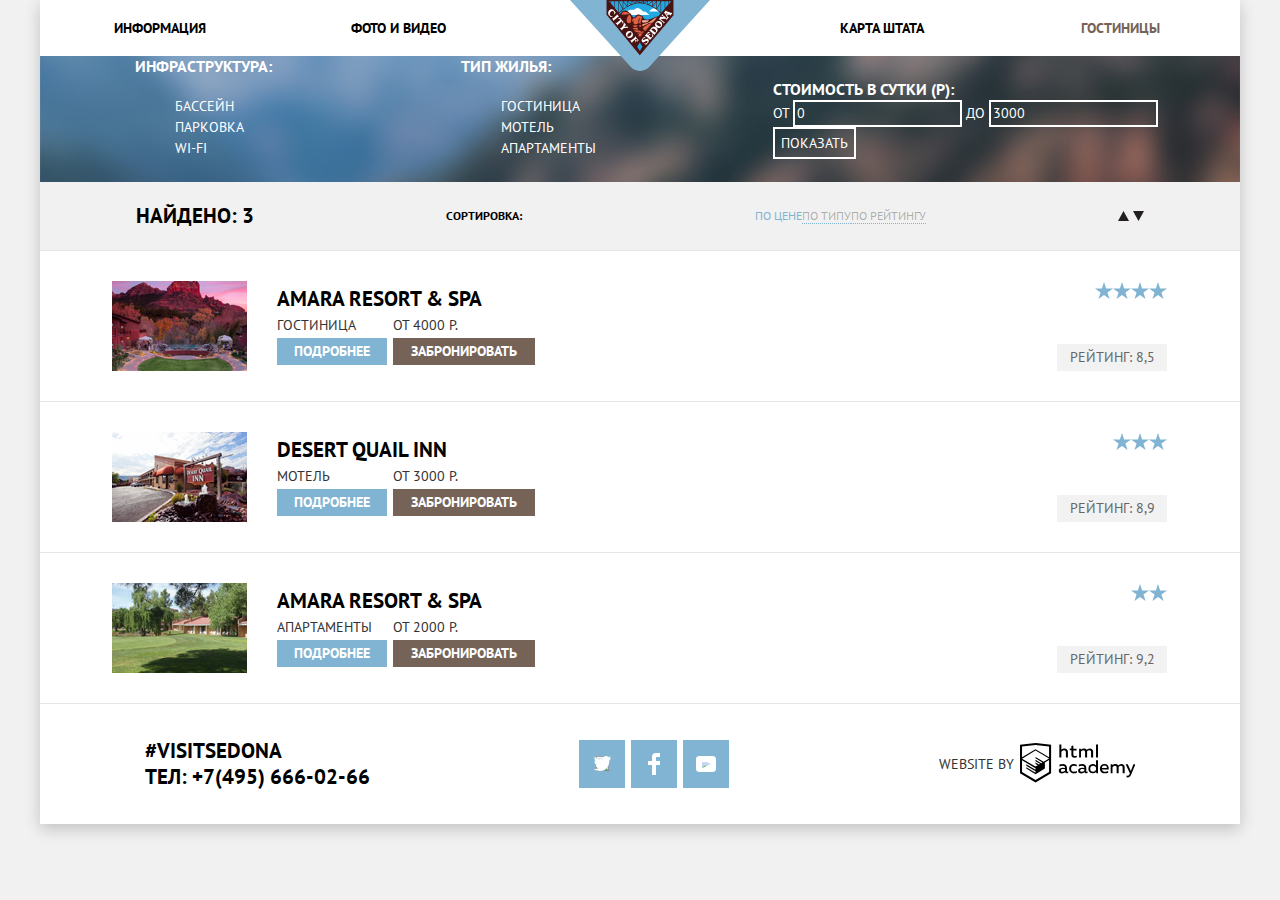
==== sedona-hotels.html @ 86cdd98b "немножко декоративных элементов" ====
<!DOCTYPE html>
<html lang="ru">

<head>
  <meta charset="utf-8">
  <title>Отели Седоны</title>
  <link href="https://fonts.googleapis.com/css?family=PT+Sans:400,700&display=swap&subset=cyrillic" rel="stylesheet">
  <link rel="stylesheet" href="/css/normalize.css">
  <link rel="stylesheet" href="css/style.css">
</head>

<body class="hotels-page">
  <div class="content-box">
    <!-- Шапка сайта -->
    <header class="main-header">
      <a class="main-header-logo" href="index.html"><img src="img/logo.svg" width="140" height="71"
          alt="лого Седона"></a>
      <nav class="main-navigation">
        <ul class="site-navigation">
          <li><a href="#">Информация</a></li>
          <li><a href="#">Фото и видео</a></li>
          <li><a href="#">Карта штата</a></li>
          <li><a class="curent" href="#">Гостиницы</a></li>
        </ul>
      </nav>
    </header>

    <main>

      <h1 class="visually-hidden">Каталог отелей</h1>

      <!-- Фильтр -->
      <section class="filter">
        <h2 class="visually-hidden">Фильтр отелей</h2>
        <form class="filters" action="https://echo.htmlacademy.ru" method="post">

          <!-- Чекбоксы  -->
          <fieldset class="infrastructure">
            <legend>Инфраструктура:</legend>
            <ul>
              <li>
                <label>
                  <input type="checkbox" name="pool" class="visually-hidden" checked>
                  <span class="checkbox-indicator"></span>
                  бассейн
                </label>
              </li>
              <li>
                <label>
                  <input type="checkbox" name="parking" class="visually-hidden">
                  <span class="checkbox-indicator"></span>
                  парковка
                </label>
              </li>
              <li>
                <label>
                  <input type="checkbox" name="wi-fi" class="visually-hidden">
                  <span class="checkbox-indicator"></span>
                  wi-fi
                </label>
              </li>
            </ul>
          </fieldset>

          <fieldset class="housing">
            <legend>Тип жилья:</legend>
            <ul>
              <li>
                <label>
                  <input type="checkbox" name="hotel" class="visually-hidden" checked>
                  <span class="checkbox-indicator"></span>
                  Гостиница
                </label>
              </li>
              <li>
                <label>
                  <input type="checkbox" name="motel" class="visually-hidden" checked>
                  <span class="checkbox-indicator"></span>
                  Мотель
                </label>
              </li>
              <li>
                <label>
                  <input type="checkbox" name="apartaments" class="visually-hidden" checked>
                  <span class="checkbox-indicator"></span>
                  Апартаменты
                </label>
              </li>
            </ul>
          </fieldset>

          <!-- Диапазон цен -->
          <div class="filter-range">
            <div class="filter-range-title">Стоимость в сутки (Р):</div>
            <div class="price-controls">
              <label class="min-price">от <input type="text" name="min-price" value="0"></label>
              <label class="max-price">до <input type="text" name="max-price" value="3000"></label>
            </div>
            <div class="range-controls">
              <div class="scale">
                <div class="bar"></div>
              </div>
              <div class="range-togle range-togle-min"></div>
              <div class="range-togle range-togle-min"></div>
            </div>
            <button type="submit">Показать</button>
          </div>
        </form>
      </section>

      <!-- Сортировка -->
      <section class="sorting">
        <p>Найдено: 3</p>
        <h3>Сортировка:</h3>
        <ul>
          <li><a class="price curent" href="#">По цене</a></li>
          <li><a class="type" href="#">По типу</a></li>
          <li><a class="range" href="#">По рейтингу</a></li>
        </ul>
        <div>
          <a class="icon-up-dir" href="#"><img src="img/icon-up-dir.svg" width="11" height="10" alt=""></a>
          <a class="icon-down-dir curent" href="#"><img src="img/icon-down-dir.svg" width="11" height="10" alt=""></a>
        </div>
      </section>

      <!-- Каталог отелей -->
      <section class="hotel_list">

        <h2 class="visually-hidden">Список отелей</h2>

        <ul>
          <li class="hotel-item">
            <div class="hotel_description">

              <div class="hotel_info">
                <a href="#">
                  <h3>Amara Resort & Spa</h3>
                </a>
                <p><span>ГОСТИНИЦА</span> <span>От 4000 Р.</span></p>
                <p>
                  <a class="more_hotel" href="#">Подробнее</a>
                  <a class="hotel_reservation" href="#">Забронировать</a>
                </p>
              </div>

              <img class="hotel-picture" src="img/hotel-picture_1.png" width="135" height="90"
                alt="Гостиница Amara Resort & Spa">
            </div>

            <div class="hotel_raiting">
              <ul>
                <li class="star"><img src="img/star.svg" width="18" height="17" alt="star"></li>
                <li class="star"><img src="img/star.svg" width="18" height="17" alt="star"></li>
                <li class="star"><img src="img/star.svg" width="18" height="17" alt="star"></li>
                <li class="star"><img src="img/star.svg" width="18" height="17" alt="star"></li>
              </ul>
              <p class="rating_result">Рейтинг: 8,5</p>
            </div>
          </li>

          <li class="hotel-item">
            <div class="hotel_description">
              <div class="hotel_info">
                <a href="#">
                  <h3>Desert Quail Inn</h3>
                </a>
                <p><span>Мотель</span> <span>От 3000 Р.</span></p>
                <p>
                  <a class="more_hotel" href="#">Подробнее</a>
                  <a class="hotel_reservation" href="#">Забронировать</a>
                </p>
              </div>
              <img class="hotel-picture" src="img/hotel-picture_2.jpg" width="135" height="90"
                alt="Мотель Desert Quail Inn">
            </div>
            <div class="hotel_raiting">
              <ul>
                <li class="star"><img src="img/star.svg" width="18" height="17" alt="star"></li>
                <li class="star"><img src="img/star.svg" width="18" height="17" alt="star"></li>
                <li class="star"><img src="img/star.svg" width="18" height="17" alt="star"></li>
              </ul>
              <p class="rating_result">Рейтинг: 8,9</p>
            </div>
          </li>

          <li class="hotel-item">
            <div class="hotel_description">
              <div class="hotel_info">
                <a href="#">
                  <h3>Amara Resort & Spa</h3>
                </a>
                <p><span>Апартаменты</span> <span>От 2000 Р.</span></p>
                <div>
                  <p>
                    <a class="more_hotel" href="#l">Подробнее</a>
                    <a class="hotel_reservation" href="#">Забронировать</a>
                  </p>
                </div>
              </div>
              <img class="hotel-picture" src="img/hotel-picture_3.jpg" width="135" height="90"
                alt="Апартаменты Villas at Poco Diablo">
            </div>
            <div class="hotel_raiting">
              <ul>
                <li class="star"><img src="img/star.svg" width="18" height="17" alt="star"></li>
                <li class="star"><img src="img/star.svg" width="18" height="17" alt="star"></li>
              </ul>
              <p class="rating_result">Рейтинг: 9,2</p>
            </div>
          </li>
        </ul>
      </section>
    </main>

    <!-- Подвал сайта -->
    <footer class="main-footer">

      <!-- <div class="container"> -->

      <div class="footer-contacts">
        <p>#visitSEDONA</p>
        <p>Тел: <a href="tel:+74956660266">+7(495) 666-02-66</a></p>
      </div>

      <div class="footer-social">
        <ul>
          <li><a class="social-icon" href="#"><span class="visually-hidden">Твиттер</span>
              <svg xmlns="http://www.w3.org/2000/svg" xmlns:xlink="http://www.w3.org/1999/xlink" width="17" height="15"
                viewBox="0 0 17 15">
                <image width="17" height="15" overflow="visible" xlink:href="t.png" />
                <path fill="#FFF"
                  d="M10.95.144c1.685-.496 2.984.27 3.577 1.179.673-.231 1.331-.481 2.011-.708a2.345 2.345 0 0 1-.857 1.768c.685.17 1.304-.491 1.304-.491-.169 1-1.006 1.788-1.563 2.024-.231 6.75-3.175 11.217-10.077 11.082h-.446c-.41 0-4.164-.46-4.898-1.887 2.271.196 3.893-.422 4.693-1.177-.96-.3-2.679-.477-2.979-2.95.349.106.564.228 1.19.119C1.705 8.247.374 7.53.448 5.33c.285.328 1.067.536 1.34.472C1.085 5.561-.182 2.442.894.85c1.818 1.854 3.735 3.606 7.152 3.773C8.254 2.33 9.183.793 10.95.144z" />
              </svg>
            </a></li>
          <li><a class="social-icon" href="#"><span class="visually-hidden">Фейсбук</span>
              <svg xmlns="http://www.w3.org/2000/svg" width="12" height="22" viewBox="0 0 12 22">
                <path fill="#FFF" d="M12 4V0H8a4 4 0 0 0-4 4v4H0v4h4v10h4V12h4V8H8V4h4z" />
              </svg>
            </a></li>
          <li><a class="social-icon" href="#"><span class="visually-hidden">Ютуб</span>
              <svg xmlns="http://www.w3.org/2000/svg" xmlns:xlink="http://www.w3.org/1999/xlink" width="20" height="16"
                viewBox="0 0 20 16">
                <image width="20" height="16" overflow="visible" xlink:href="youtube.png" />
                <path fill="#FFF"
                  d="M17 0H3C1.35 0 0 1.35 0 3v10c0 1.65 1.35 3 3 3h14c1.65 0 3-1.35 3-3V3c0-1.65-1.35-3-3-3zM6.027 11.998V4.002L15.014 8l-8.987 3.998z" />
              </svg>
            </a>
          </li>
        </ul>
      </div>

      <p class="footer-copyright">
        <span>Website by</span>
        <a href="https://htmlacademy.ru/intensive/htmlcss">
          <svg xmlns="http://www.w3.org/2000/svg" data-name="Layer 1" viewBox="0 0 113 39">
            <path fill="#000000"
              d="M46.84 28.22a2.07 2.07 0 0 0 .58-.11v1.4a3.41 3.41 0 0 1-1.24.22 1.75 1.75 0 0 1-1.75-1 5.08 5.08 0 0 1-3.3 1.13c-1.59 0-3.06-.87-3.06-2.68 0-2.24 2.08-2.93 3.9-2.93a11.63 11.63 0 0 1 2.28.26v-.31c0-1.09-.8-1.86-2.3-1.86a7.79 7.79 0 0 0-3.15.67v-1.79a10.72 10.72 0 0 1 3.35-.58c2.48 0 4 1.18 4 3.83v3.14a.57.57 0 0 0 .69.61zm-6.76-1.19a1.42 1.42 0 0 0 1.64 1.29 3.56 3.56 0 0 0 2.53-1v-1.51a10.21 10.21 0 0 0-1.9-.22c-1.1.01-2.27.35-2.27 1.45zM53.06 20.62a5.29 5.29 0 0 1 2.7.67v1.79a4.28 4.28 0 0 0-2.42-.73 2.89 2.89 0 1 0 0 5.76 5.26 5.26 0 0 0 2.55-.67v1.8a6.58 6.58 0 0 1-2.9.6 4.42 4.42 0 0 1-4.72-4.54 4.54 4.54 0 0 1 4.79-4.68zM65.84 28.22a2.07 2.07 0 0 0 .58-.11v1.4a3.41 3.41 0 0 1-1.24.22 1.75 1.75 0 0 1-1.75-1 5.08 5.08 0 0 1-3.3 1.13c-1.59 0-3.06-.87-3.06-2.68 0-2.24 2.08-2.93 3.9-2.93a11.63 11.63 0 0 1 2.28.26v-.31c0-1.09-.8-1.86-2.3-1.86a7.79 7.79 0 0 0-3.15.67v-1.79a10.72 10.72 0 0 1 3.35-.58c2.48 0 4 1.18 4 3.83v3.14a.57.57 0 0 0 .69.61zm-6.76-1.19a1.42 1.42 0 0 0 1.64 1.29 3.56 3.56 0 0 0 2.53-1v-1.51a10.21 10.21 0 0 0-1.9-.22c-1.11.01-2.27.35-2.27 1.45zM76.67 16.85v12.76h-1.76v-1.39a4.07 4.07 0 0 1-3.35 1.62 4.62 4.62 0 0 1 0-9.22 4 4 0 0 1 3.15 1.37v-5.14h2zm-4.76 5.48a2.9 2.9 0 0 0 0 5.8 3 3 0 0 0 2.79-1.84v-2.13a3.06 3.06 0 0 0-2.79-1.83zM82.99 20.62c3.48 0 4.68 2.81 4.12 5.34h-6.58c.22 1.57 1.75 2.22 3.35 2.22a6.41 6.41 0 0 0 2.77-.62v1.68a7.5 7.5 0 0 1-3.14.6c-2.68 0-5-1.53-5-4.61a4.39 4.39 0 0 1 4.48-4.61zm.09 1.62a2.39 2.39 0 0 0-2.57 2.26h4.85a2.06 2.06 0 0 0-2.28-2.26zM89.1 29.61v-8.75h1.73v1.09a4 4 0 0 1 2.92-1.33 3 3 0 0 1 2.73 1.4 4.33 4.33 0 0 1 3.06-1.4 3.21 3.21 0 0 1 3.32 3.52v5.47h-2V24.2a1.67 1.67 0 0 0-1.73-1.84 2.94 2.94 0 0 0-2.17 1.18V29.61h-2V24.2a1.67 1.67 0 0 0-1.73-1.84 3.11 3.11 0 0 0-2.32 1.35v5.91h-2zM111.47 20.86h2l-4.1 9.93c-.95 2.28-2.19 3-3.52 3a5 5 0 0 1-1.15-.15v-1.66a3 3 0 0 0 .89.13c.95 0 1.66-.67 2.17-2l.18-.44-4.16-8.82h2.13l3 6.6zM40.66 1.53v5a4 4 0 0 1 2.83-1.2A3.41 3.41 0 0 1 47.1 8.9v5.41h-2V9.15a1.9 1.9 0 0 0-2-2.1 3.08 3.08 0 0 0-2.44 1.46v5.8h-2V1.53h2zM52.43 2.42v3.12h3.17v1.71h-3.17v4c0 1.15.53 1.53 1.66 1.53a4.71 4.71 0 0 0 1.77-.35v1.68a7.14 7.14 0 0 1-2.35.38 2.68 2.68 0 0 1-3-2.88V7.23h-1.6V5.52h1.57V2.88zM58.1 14.29V5.54h1.73v1.09a4 4 0 0 1 2.92-1.33 3 3 0 0 1 2.73 1.4 4.33 4.33 0 0 1 3.06-1.4 3.21 3.21 0 0 1 3.32 3.52v5.47h-2V8.88a1.67 1.67 0 0 0-1.73-1.84 2.94 2.94 0 0 0-2.17 1.18V14.29h-2V8.88a1.67 1.67 0 0 0-1.73-1.84 3.11 3.11 0 0 0-2.32 1.35v5.91h-2zM74.72 1.52h1.95v12.76h-1.95zM15.44.02h-.16L0 1.62v28l15.28 9.09 15.28-9.09v-28zm13.12 28.45l-13.28 7.9L2 28.47V16.99l13.22 7.87v1.43l-9.07-5.4v1.38l9.11 5.47v1.46l-9.1-5.42v1.38l9.11 5.47 9.19-5.5V19.22l4.1-2.45v11.67zm0-13.16l-3.65 2.14-1.68 1-8-4.76v1.38l6.84 4.07h-.06l-.15.09-1 .57-5.64-3.36v1.38l4.45 2.65-1.05.7-3.36-2v1.38l2.21 1.3-2.25 1.35-13.16-7.82 13.17-7.92zm0-1.39L15.21 6.05l-13.2 7.86V3.41l13.28-1.39 13.28 1.39v10.51z" />
          </svg>
        </a>
      </p>

      <!-- </div> -->
    </footer>
  </div>
</body>

</html>
---- css/style.css ----
body {
  font-family: "PT Sans", Arial, sans-serif;
  font-size: 14px;
  line-height: 26px;
  font-weight: 400;
  color: #333333;
  text-transform: uppercase;

  padding: 0;

  background-color: #f1f1f1;
  background-image: url(/img/background-photo.jpg);
  background-position: top center;
  background-repeat: no-repeat;
}

.content-box {
  box-shadow: 0px 5px 15px 0 rgba(0, 1, 1, 0.2);
  width: 1200px;
  margin: 0 auto;
}

a {
  text-decoration: none;
}

.visually-hidden {
  display: none;
}

/* шапка */

.main-header {
  position: relative;
}

.main-header-logo {
  position: absolute;
  left: 50%;
  transform: translateX(-50%);
  top: 0;
}

.main-navigation {
  font-size: 14px;
  line-height: 26px;
  font-weight: 700;
  color: #000000;

  background-color: #ffffff;
}

.site-navigation {
  list-style: none;

  margin: 0;
  padding: 0;
}

.site-navigation a {
  color: #000000;
}

.site-navigation .curent {
  color: #766357;
}

.site-navigation a:hover {
  color: #81b3d2;
}

.site-navigation a:active {
  color: rgba(0, 0, 0, 0.3);
}



/* основное содержание */

.intro {
  text-align: center;

  background-color: #ffffff;
}

.welcome {
  background-image: url(/img/welcome.svg);
  margin: 76px auto 79px;
  width: 459px;
  height: 353px;
  background-repeat: no-repeat;
}

.welcome-block-bottom {
  background-image: url(/img/polygon.png);
  margin: auto;
  width: 1200px;
  height: 57px;
}

/* .welcome::after {
   content: "AAAAAAAAAAAAAAAA";
 
  background-image: url(/img/polygon.png);
  background-repeat:  no-repeat;;

  position: absolute;
  top: 450px;
} */

.intro h1 {
  color: #000000;
  font-size: 21px;
  line-height: 26px;
  font-weight: bold;
}

/* Преимущества */

.feature-description {
  text-align: center;
  line-height: 21px;

  color: #ffffff;
  background-color: #81b3d2;
}

.feature-description h3 {
  font-size: 21px;
  line-height: 21px;
  font-weight: 700;
}

.features-list {
  text-align: center;
  line-height: 21px;

  height: 330px;

  background-color: #ffffff;
}

.other-feature {
  text-align: center;
  line-height: 21px;

  background-color: #eeeeee;
}

.features-list h3,
.other-feature h3 {
  font-size: 21px;
  line-height: 21px;

  color: #000000;
}

.search {
  text-align: center;
  font-size: 14px;
  line-height: 24px;

  background-color: #ffffff;
}

.search h2 {
  font-size: 30px;
  line-height: 36px;
  font-weight: 700;
  color: #000000;
}

.search-button {
  width: 568px;
  height: 86px;

  font: inherit;
  font-size: 21px;
  line-height: 26px;
  font-weight: 700;
  text-transform: uppercase;
  color: #ffffff;
  text-align: center;
  vertical-align: middle;

  background-color: #766357;
  border: none;
}

.search-button:hover {
  background-color: #604e43;

  cursor: pointer;
}

.search-button:active {
  color: rgba(255, 255, 255, 0.3);
  background-color: #503e33;
}

/* РАЗМЕТКА футер */

.main-footer {
  margin-top: 0;
  /* padding: 36px 0; */

  min-height: 120px;

  background-color: #ffffff;
}

.footer-contacts {
  font-size: 21px;
  line-height: 26px;
  font-weight: 700;
  color: #000000;
}

.footer-contacts p {
  display: block;
  margin: 0;
  padding: 0;
}

.footer-contacts a {
  color: #000000;

  cursor: pointer;
}

.footer-contacts a:hover,
.footer-contacts a:focus {
  color: #669ec0;
}

/* .footer-contacts a:active {
  color: #bdbbbc;
} */

.footer-social ul {
  list-style: none;

  margin: 0 auto;
  padding: 0;
}

.social-icon:hover,
.social-icon:focus {
  background-color: #669ec0;
}

.social-icon:active {
  background-color: #5496bd;
}

.social-icon:active path {
  opacity: 0.3;
}

.footer-copyright span {
  display: block;
  margin-right: 6px;
}

.footer-copyright a {
  width: 115px;
  height: 41px;
}

.footer-copyright a:hover path,
.footer-copyright a:focus path {
  fill: #81b3d2;
}

.footer-copyright a:active path {
  fill: #bdbbbc;
}

/* модальное окно */

.modal-hotel-search {
  width: 568px;
  height: 395px;
  margin: 0 auto;

  font-weight: 700;

  background-color: #ffffff;
}

.search_hotel-form input {
  font: inherit;
  color: #000000;
  text-transform: uppercase;

  background-color: #f2f2f2;
  border: none;
}

.search_hotel-form input[type="text"] {
  width: 346px;
  height: 38px;
}

.search_hotel-form input[type="number"] {
  width: 38px;
  height: 38px;
}

.search_hotel-form input[type="text"]:hover,
.search_hotel-form input[type="number"]:hover {
  background-color: #ebebeb;
}

.search_hotel-form input[type="text"]:focus,
.search_hotel-form input[type="number"]:focus {
  background-color: #ffffff;
  border: solid 2px #e5e5e5;
}

.search_hotel-form button {
  width: 38px;
  height: 38px;
  background-color: #f2f2f2;

  border: none;
}

.search_hotel-form .button_search {
  width: 458px;
  height: 58px;

  font-size: 21px;
  font-weight: bold;
  line-height: 1.24;
  text-align: center;
  color: #ffffff;

  background-color: #81b3d2;
}

.search_hotel-form .button_search:hover {
  background-color: #669ec0;
}

.search_hotel-form .button_search:active {
  color: rgba(255, 255, 255, 0.3);

  background-color: #5496bd;
}

/* Стили внутренней страницы */

.hotels-page {
  background-image: none;
}

.hotel_list ul {
  list-style: none;
  margin: 30px 0;
  padding: 0;

  background-color: #ffffff;
}

.hotel_list .hotel-item {
  box-sizing: border-box;
  /* min-height: 150px; */
  padding: 30px 0;
  border-top: 1px solid #e5e5e5;
}

.hotel_list .hotel-item:last-child {
  border-bottom: 1px solid #e5e5e5;
}

.hotel_list h3 {
  font-size: 21px;
  line-height: 26px;
  color: #000000;

  margin: 0;
}

.hotel_info h3,
.hotel_info p {
  display: block;
}

.hotel_list h3:hover {
  color: #81b3d2;
}

.hotel_list h3:active {
  color: rgba(0, 0, 0, 0.3);
}

.hotel_list p {
  margin: 0;
}

.hotel_list .hotel-picture {
  width: 135px;
  height: 90px;

  margin-right: 30px;
}

.more_hotel,
.hotel_reservation {
  display: block;
}

.more_hotel {
  width: 110px;
  height: 27px;
  text-align: center;

  font: inherit;
  color: #ffffff;
  font-weight: 700;

  background-color: #81b3d2;
}

.more_hotel:hover {
  background-color: #669ec0;
}

.more_hotel:active {
  color: rgba(255, 255, 255, 0.3);

  background-color: #5496bd;
}

.hotel_reservation {
  width: 142px;
  height: 27px;
  text-align: center;

  font: inherit;
  color: #ffffff;
  font-weight: 700;

  background-color: #766357;
}

.hotel_reservation:hover {
  background-color: #604e43;
}

.hotel_reservation:active {
  color: rgba(255, 255, 255, 0.3);

  background-color: #503e33;
}

.rating_result {
  width: 110px;
  height: 27px;

  color: #666666;
  text-align: center;

  background-color: #f2f2f2;
}

/* Фильтры */

.filters {
  background-image: url(/img/filter-background.jpg);
  background-position: center;
  background-repeat: no-repeat;
}

.infrastructure,
.housing {
  border: none;
}

.infrastructure ul,
.housing ul {
  list-style: none;
  line-height: 21px;
  color: #ffffff;
}

.infrastructure legend,
.housing legend,
.filter-range-title {
  color: #ffffff;
  font-size: 16px;
  line-height: 21px;
  font-weight: bold;
}

.price-controls {
  line-height: 21px;
  color: #ffffff;
}

.price-controls input,
.filter-range button {
  font: inherit;
  text-transform: uppercase;
  color: #ffffff;

  border: 2px solid white;
  background-color: transparent;
}

.filter-range button:hover {
  color: #000000;
  border: solid 2px #ffffff;
  background-color: #ffffff;
}

/* Сортировка */

.sorting h3 {
  font-size: 12px;
  line-height: 18px;
  color: #000000;
}

.sorting p {
  font-size: 21px;
  line-height: 26px;
  font-weight: bold;
  color: #000000;
}

.sorting ul {
  list-style: none;
  font-size: 12px;
  line-height: 18px;
}

.sorting .curent {
  color: #81b3d2;
  /* icon-down-dir хз как окрашивать */
}

.sorting .type,
.sorting .range {
  /* text-decoration: underline dotted #81b3d2; */
  border-bottom: 1px dotted #81b3d2;
  color: rgba(0, 0, 0, 0.3);
}

.sorting .type:hover,
.sorting .range:hover {
  border-bottom: 1px dotted #81b3d2;
  color: #81b3d2;
}

.sorting .type:active,
.sorting .range:active {
  border-bottom: none;
  color: #000000;
}

.sorting a:focus {
  border-bottom: none;
  color: #81b3d2;
}

/* СЕТКА главной */

.site-navigation {
  display: flex;
  flex-direction: row;
  justify-content: space-between;
  align-items: center;

  height: 56px;
}

.site-navigation li {
  width: 239px;
  text-align: center;
  /* outline: dotted; */
}

.site-navigation li:nth-child(2) {
  margin-right: auto;
}

.site-navigation li:nth-child(3) {
  margin-left: auto;
}

.intro {
  height: 216px;
  display: flex;
  flex-direction: column;
  justify-content: center;
  flex-wrap: wrap;
  align-items: center;
}

.intro h1 {
  width: 450px;
  margin-bottom: 38px;
}

.search {
  height: 291px;
  display: flex;
  flex-direction: column;
  justify-content: space-between;
  align-items: center;
}

.search-preview {
  display: flex;
  flex-direction: column;
  margin: auto;
  margin-top: 57px;
  margin-bottom: 52px;
}

.search-preview p {
  margin: 0;
}

.search-preview h2 {
  margin-top: 0;
}

/* СЕТКА футер */
.main-footer {
  display: flex;
  justify-content: space-around;
  align-items: center;
}

.footer-contacts {
  display: flex;
  flex-direction: column;
  /* align-items: stretch; */
  justify-content: center;
}

.footer-social ul {
  display: flex;
  flex-wrap: wrap;
  justify-content: space-between;

  width: 150px;
}

.social-icon {
  display: flex;
  align-items: center;
  justify-content: center;

  width: 46px;
  height: 48px;

  background-color: #81b3d2;
}

.footer-copyright {
  display: flex;
  align-items: center;
}

/* Сетка внутренней страницы */

.hotel_list ul {
  margin: 0;
  display: flex;
  flex-direction: column;
}

.hotel_list .hotel-item {
  display: flex;
  justify-content: space-between;
}

.hotel_description {
  display: flex;
  flex-direction: row;
  align-items: center;

  margin-left: 72px;

}

.hotel_description img {
  order: -1;
}

.hotel_description .hotel_info {
  display: flex;
  flex-direction: column;
  justify-content: space-between;
}

.hotel_info p {
  display: flex;
  flex-direction: row;
  justify-content: space-between;
  width: 258px;
}

.hotel_info span:first-of-type {
width: 110px;
text-align: left;
} 

.hotel_info span:last-of-type {
  flex-grow: 5;
  padding-left: 6px;
  } 

.hotel_raiting {
  display: flex;
  flex-direction: column;
  justify-content: space-between;

  margin-right: 73px;
}

.hotel_raiting ul {
  display: flex;
  flex-direction: row;
  justify-content: flex-end;
}


.features {
  display: flex;
  flex-direction: column;
}

.features-list {
  display: flex;
  flex-direction: row;
  justify-content: space-around;
  align-items: center;
}

.features-list .housing,
.features-list .eat,
.features-list .souvenirs {
  display: flex;
  flex-direction: column;
  justify-content: flex-end;
  align-items: center;
}

.features-list .housing img,
.features-list .eat img,
.features-list .souvenirs img {
  order: -1;
}

.other-feature,
.feature-item {
  display: flex;
  flex-direction: row;
  justify-content: space-between;
  align-items: center;
  height: 256px;
}

.feature-description {
  display: flex;
  flex-direction: column;
  justify-content: center;
  height: 256px;
}

.filters {
  display: flex;
  flex-direction: row;
  justify-content: space-around;
  align-items: center;
}

.sorting {
  display: flex;
  flex-direction: row;
  justify-content: space-around;
  align-items: center;
}

.sorting ul {
  display: flex;
  flex-direction: row;
  justify-content: space-around;
}
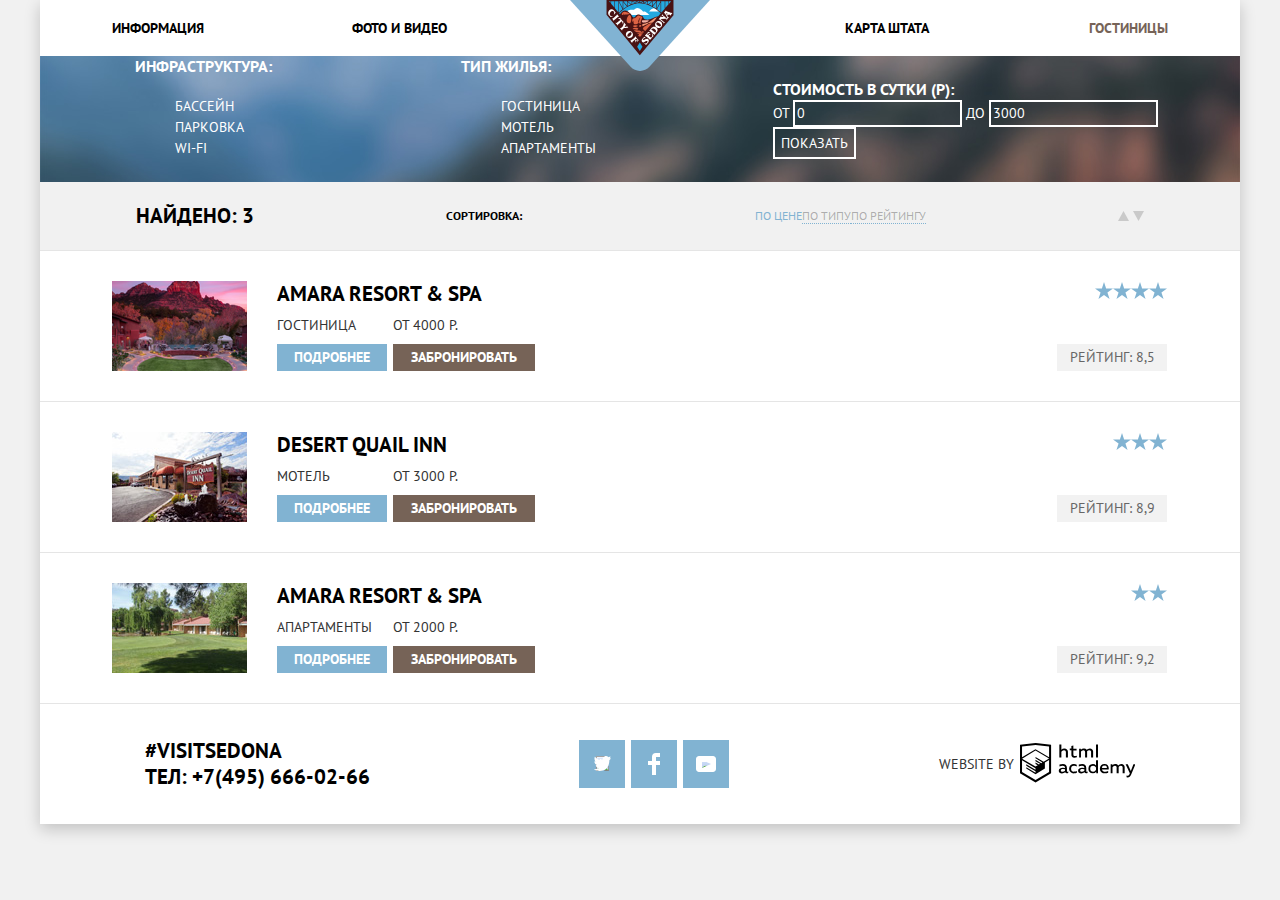
==== commit 134b9fd8: "правки нв работе" ====
--- a/sedona-hotels.html
+++ b/sedona-hotels.html
@@ -118,8 +118,16 @@
           <li><a class="range" href="#">По рейтингу</a></li>
         </ul>
         <div>
-          <a class="icon-up-dir" href="#"><img src="img/icon-up-dir.svg" width="11" height="10" alt=""></a>
-          <a class="icon-down-dir curent" href="#"><img src="img/icon-down-dir.svg" width="11" height="10" alt=""></a>
+          <a class="icon-dir" href="#">
+            <svg xmlns="http://www.w3.org/2000/svg" width="11" height="10" viewBox="0 0 11 10">
+              <path fill="#231F20" d="M5.5 0L0 10h11z" />
+            </svg>
+          </a>
+          <a class="icon-dir curent" href="#">
+            <svg xmlns="http://www.w3.org/2000/svg" width="11" height="10" viewBox="0 0 11 10">
+              <path fill="#231F20" d="M5.5 10L0 0h11" />
+            </svg>
+          </a>
         </div>
       </section>
 
--- a/css/style.css
+++ b/css/style.css
@@ -18,6 +18,7 @@
   box-shadow: 0px 5px 15px 0 rgba(0, 1, 1, 0.2);
   width: 1200px;
   margin: 0 auto;
+  position: relative;
 }
 
 a {
@@ -73,8 +74,6 @@
   color: rgba(0, 0, 0, 0.3);
 }
 
-
-
 /* основное содержание */
 
 .intro {
@@ -84,28 +83,26 @@
 }
 
 .welcome {
-  background-image: url(/img/welcome.svg);
+  /* background-image: url(/img/welcome.svg); */
   margin: 76px auto 79px;
   width: 459px;
   height: 353px;
   background-repeat: no-repeat;
 }
 
-.welcome-block-bottom {
-  background-image: url(/img/polygon.png);
+.welcome::after {
+  content: url(/img/polygon.png);
+  /* width: auto;
+height: 57px; */
+  position: absolute;
+  top: 507px;
+  left: -2px;
+}
+
+/* .welcome-block-bottom {
   margin: auto;
   width: 1200px;
   height: 57px;
-}
-
-/* .welcome::after {
-   content: "AAAAAAAAAAAAAAAA";
- 
-  background-image: url(/img/polygon.png);
-  background-repeat:  no-repeat;;
-
-  position: absolute;
-  top: 450px;
 } */
 
 .intro h1 {
@@ -120,6 +117,7 @@
 .feature-description {
   text-align: center;
   line-height: 21px;
+  width: 400px;
 
   color: #ffffff;
   background-color: #81b3d2;
@@ -129,13 +127,19 @@
   font-size: 21px;
   line-height: 21px;
   font-weight: 700;
+  margin: 0;
+}
+
+.feature-description p {
+  text-align: center;
+  width: 300px;
 }
 
 .features-list {
   text-align: center;
   line-height: 21px;
 
-  height: 330px;
+  min-height: 330px;
 
   background-color: #ffffff;
 }
@@ -151,9 +155,16 @@
 .other-feature h3 {
   font-size: 21px;
   line-height: 21px;
-
-  color: #000000;
-}
+  width: 150px;
+  text-align: center;
+  margin: 30px 0;
+
+  color: #000000;
+}
+
+/* .other-feature p {
+  width: 250px;
+} */
 
 .search {
   text-align: center;
@@ -279,6 +290,10 @@
 /* модальное окно */
 
 .modal-hotel-search {
+  display: none;
+
+  font-size: 14px;
+
   width: 568px;
   height: 395px;
   margin: 0 auto;
@@ -291,13 +306,20 @@
 .search_hotel-form input {
   font: inherit;
   color: #000000;
+  padding: 0;
   text-transform: uppercase;
 
   background-color: #f2f2f2;
   border: none;
 }
 
+.search_hotel-form input::placeholder {
+  color: #000000;
+  opacity: 1;
+}
+
 .search_hotel-form input[type="text"] {
+  padding-left: 12px;
   width: 346px;
   height: 38px;
 }
@@ -312,8 +334,16 @@
   background-color: #ebebeb;
 }
 
-.search_hotel-form input[type="text"]:focus,
+.search_hotel-form input[type="text"]:focus {
+  width: 344px;
+  height: 34px;
+  background-color: #ffffff;
+  border: solid 2px #e5e5e5;
+}
+
 .search_hotel-form input[type="number"]:focus {
+  width: 34px;
+  height: 34px;
   background-color: #ffffff;
   border: solid 2px #e5e5e5;
 }
@@ -565,6 +595,22 @@
   color: #81b3d2;
 }
 
+.icon-dir path {
+  fill: #cacaca;
+}
+
+.icon-dir:hover path {
+  fill: #231F20;
+}
+
+.icon-dir path .curent,
+.icon-dir:visited path
+ {
+  fill: #81b3d2;
+}
+
+
+
 /* СЕТКА главной */
 
 .site-navigation {
@@ -573,22 +619,44 @@
   justify-content: space-between;
   align-items: center;
 
-  height: 56px;
+  min-height: 56px;
 }
 
 .site-navigation li {
-  width: 239px;
-  text-align: center;
-  /* outline: dotted; */
+  flex-basis: 239px;
+}
+
+.site-navigation li:nth-child(1) {
+  text-align: left;
+  padding-left: 72px;
 }
 
 .site-navigation li:nth-child(2) {
+  text-align: left;
+  padding-left: 73px;
+}
+
+.site-navigation li:nth-child(3) {
+  text-align: right;
+  padding-right: 73px;
+}
+
+.site-navigation li:nth-child(4) {
+  text-align: right;
+  padding-right: 72px;
+}
+
+.site-navigation li:nth-child(2) {
+  margin-right: 244px;
+}
+
+/* .site-navigation li:nth-child(2) {
   margin-right: auto;
 }
 
 .site-navigation li:nth-child(3) {
   margin-left: auto;
-}
+} */
 
 .intro {
   height: 216px;
@@ -682,7 +750,7 @@
 .hotel_description {
   display: flex;
   flex-direction: row;
-  align-items: center;
+  align-content: center;
 
   margin-left: 72px;
 
@@ -706,14 +774,14 @@
 }
 
 .hotel_info span:first-of-type {
-width: 110px;
-text-align: left;
-} 
+  width: 110px;
+  text-align: left;
+}
 
 .hotel_info span:last-of-type {
   flex-grow: 5;
   padding-left: 6px;
-  } 
+}
 
 .hotel_raiting {
   display: flex;
@@ -739,56 +807,129 @@
   display: flex;
   flex-direction: row;
   justify-content: space-around;
-  align-items: center;
-}
-
-.features-list .housing,
-.features-list .eat,
-.features-list .souvenirs {
-  display: flex;
-  flex-direction: column;
-  justify-content: flex-end;
-  align-items: center;
-}
-
-.features-list .housing img,
-.features-list .eat img,
-.features-list .souvenirs img {
+  /* align-items: center; */
+}
+
+.features-list-item {
+  /* width: 300px; */
+  display: flex;
+  flex-direction: column;
+  align-items: center;
+  justify-content: center;
+  flex-basis: 25%;
+  /* flex-grow: 1; */
+}
+
+.features-list-item p {
+  margin: 0;
+}
+
+.features-list-item img {
   order: -1;
 }
 
-.other-feature,
-.feature-item {
+.feature-item,
+.other-feature {
+  display: flex;
+  justify-content: space-around;
+  align-items: center;
+  min-height: 256px;
+}
+
+.other-feature-item {
+  display: flex;
+  flex-direction: column;
+  align-items: center;
+  align-content: stretch;
+  /* flex-basis: 257px; */
+}
+
+.feature-description {
+  display: flex;
+  flex-direction: column;
+  justify-content: center;
+  align-items: center;
+  height: 256px;
+}
+
+.feature-description img {
+  display: block;
+}
+
+/* ПО-РАЗНОМУ ПЕРЕПРОБОВАЛ!!!! НИКАК НЕ РАБОТАЕТ... :first-of-type РАБОТАЕТ, last - НЕТ */
+.feature-item:last-of-type img {
+  order: -1;
+}
+
+.filters {
+  display: flex;
+  flex-direction: row;
+  justify-content: space-around;
+  align-items: center;
+}
+
+.sorting {
+  display: flex;
+  flex-direction: row;
+  justify-content: space-around;
+  align-items: center;
+}
+
+.sorting ul {
+  display: flex;
+  flex-direction: row;
+  justify-content: space-around;
+}
+
+
+/* Сетка модального окна */
+
+
+.search_hotel-form {
+  padding: 55px;
+  display: flex;
+  flex-direction: column;
+  /* align-items: flex-start; */
+}
+
+.search_hotel-form div {
+  flex-basis: 38px;
+  margin-bottom: 29px;
+}
+
+.search_hotel-form .dates {
+  display: flex;
+  justify-content: space-between;
+  align-items: center;
+}
+
+.search_hotel-form .persons {
+  margin-top: 1px;
   display: flex;
   flex-direction: row;
   justify-content: space-between;
-  align-items: center;
-  height: 256px;
-}
-
-.feature-description {
-  display: flex;
-  flex-direction: column;
-  justify-content: center;
-  height: 256px;
-}
-
-.filters {
-  display: flex;
-  flex-direction: row;
-  justify-content: space-around;
-  align-items: center;
-}
-
-.sorting {
-  display: flex;
-  flex-direction: row;
-  justify-content: space-around;
-  align-items: center;
-}
-
-.sorting ul {
-  display: flex;
-  flex-direction: row;
-  justify-content: space-around;
-}
+}
+
+.persons div {
+  display: flex;
+  align-items: center;
+}
+
+.persons .adults,
+.persons .kids {
+  flex-grow: 1;
+  display: flex;
+  flex-direction: column;
+
+  justify-content: space-between;
+  width: 50%;
+}
+
+.persons label {
+  margin-right: 29px;
+}
+
+input[type=number] {
+  -moz-appearance: textfield;
+  text-align: center;
+}
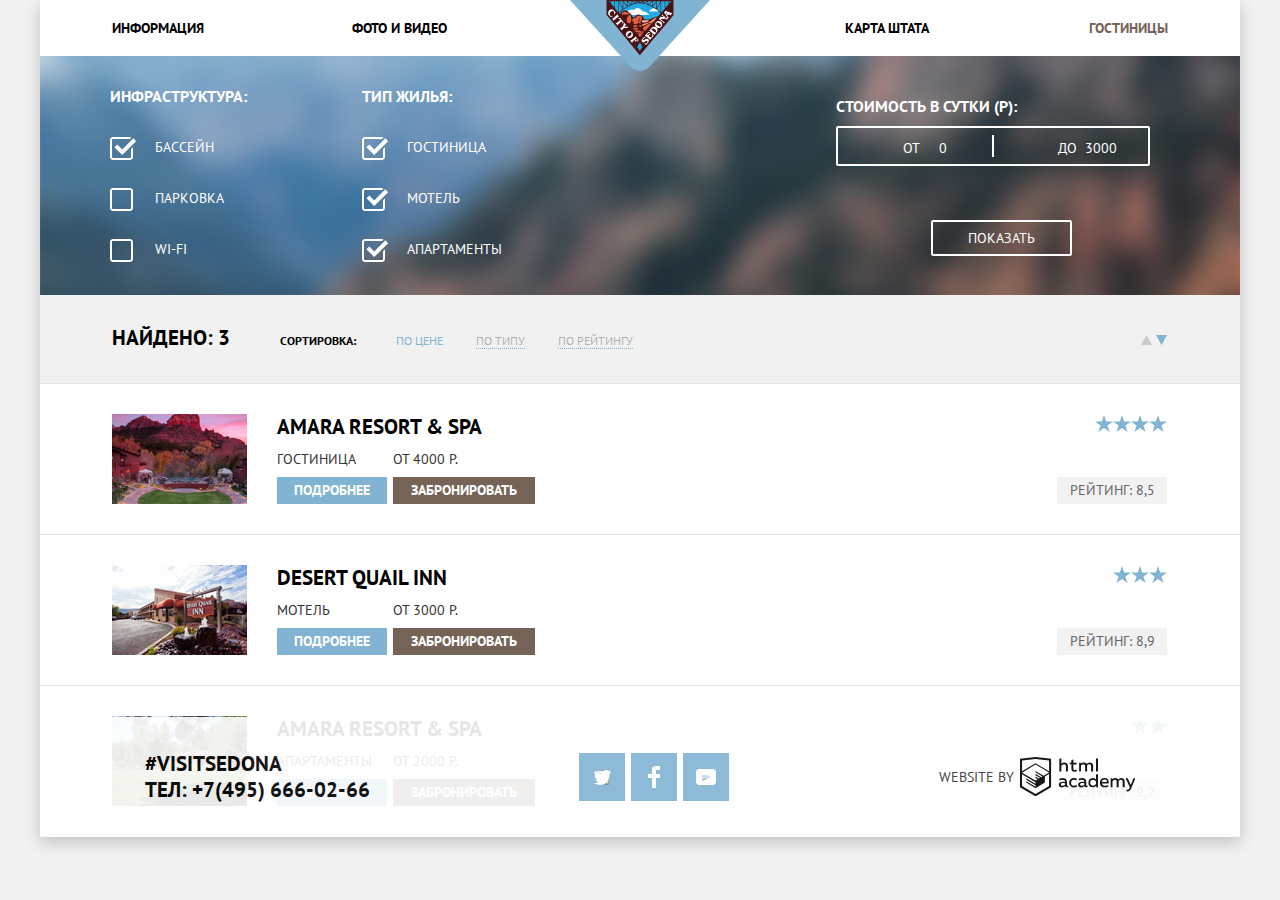
==== commit 7af0c137: "первый сырой вариант с вопросами" ====
--- a/sedona-hotels.html
+++ b/sedona-hotels.html
@@ -38,23 +38,23 @@
           <fieldset class="infrastructure">
             <legend>Инфраструктура:</legend>
             <ul>
-              <li>
-                <label>
-                  <input type="checkbox" name="pool" class="visually-hidden" checked>
+              <li class="filter-option">
+                <label>
+                  <input type="checkbox" name="pool" class="visually-hidden filter-input" checked>
                   <span class="checkbox-indicator"></span>
                   бассейн
                 </label>
               </li>
-              <li>
-                <label>
-                  <input type="checkbox" name="parking" class="visually-hidden">
+              <li class="filter-option">
+                <label>
+                  <input type="checkbox" name="parking" class="visually-hidden filter-input">
                   <span class="checkbox-indicator"></span>
                   парковка
                 </label>
               </li>
-              <li>
-                <label>
-                  <input type="checkbox" name="wi-fi" class="visually-hidden">
+              <li class="filter-option">
+                <label>
+                  <input type="checkbox" name="wi-fi" class="visually-hidden filter-input">
                   <span class="checkbox-indicator"></span>
                   wi-fi
                 </label>
@@ -65,23 +65,23 @@
           <fieldset class="housing">
             <legend>Тип жилья:</legend>
             <ul>
-              <li>
-                <label>
-                  <input type="checkbox" name="hotel" class="visually-hidden" checked>
+              <li class="filter-option">
+                <label>
+                  <input type="checkbox" name="hotel" class="visually-hidden filter-input" checked>
                   <span class="checkbox-indicator"></span>
                   Гостиница
                 </label>
               </li>
-              <li>
-                <label>
-                  <input type="checkbox" name="motel" class="visually-hidden" checked>
+              <li class="filter-option">
+                <label>
+                  <input type="checkbox" name="motel" class="visually-hidden filter-input" checked>
                   <span class="checkbox-indicator"></span>
                   Мотель
                 </label>
               </li>
-              <li>
-                <label>
-                  <input type="checkbox" name="apartaments" class="visually-hidden" checked>
+              <li class="filter-option">
+                <label>
+                  <input type="checkbox" name="apartaments" class="visually-hidden filter-input" checked>
                   <span class="checkbox-indicator"></span>
                   Апартаменты
                 </label>
@@ -93,8 +93,8 @@
           <div class="filter-range">
             <div class="filter-range-title">Стоимость в сутки (Р):</div>
             <div class="price-controls">
-              <label class="min-price">от <input type="text" name="min-price" value="0"></label>
-              <label class="max-price">до <input type="text" name="max-price" value="3000"></label>
+              <label class="min-price">от <input type="number" name="min-price" value="0"></label>
+              <label class="max-price">до <input type="number" name="max-price" value="3000"></label>
             </div>
             <div class="range-controls">
               <div class="scale">
@@ -103,21 +103,24 @@
               <div class="range-togle range-togle-min"></div>
               <div class="range-togle range-togle-min"></div>
             </div>
-            <button type="submit">Показать</button>
+            <button class="btn-transparent" type="submit">Показать</button>
           </div>
+
         </form>
       </section>
 
       <!-- Сортировка -->
       <section class="sorting">
         <p>Найдено: 3</p>
-        <h3>Сортировка:</h3>
-        <ul>
-          <li><a class="price curent" href="#">По цене</a></li>
-          <li><a class="type" href="#">По типу</a></li>
-          <li><a class="range" href="#">По рейтингу</a></li>
-        </ul>
-        <div>
+        <div class="sort-list">
+          <h3>Сортировка:</h3>
+          <ul>
+            <li><a class="sort-block curent" href="#">По цене</a></li>
+            <li><a class="sort-block" href="#">По типу</a></li>
+            <li><a class="sort-block" href="#">По рейтингу</a></li>
+          </ul>
+        </div>
+        <div class="direction">
           <a class="icon-dir" href="#">
             <svg xmlns="http://www.w3.org/2000/svg" width="11" height="10" viewBox="0 0 11 10">
               <path fill="#231F20" d="M5.5 0L0 10h11z" />
--- a/css/style.css
+++ b/css/style.css
@@ -194,6 +194,7 @@
   text-align: center;
   vertical-align: middle;
 
+
   background-color: #766357;
   border: none;
 }
@@ -216,8 +217,12 @@
   /* padding: 36px 0; */
 
   min-height: 120px;
+  width: 100%;
 
   background-color: #ffffff;
+  position: absolute;
+  bottom: 0;
+  opacity: 0.9;
 }
 
 .footer-contacts {
@@ -290,7 +295,7 @@
 /* модальное окно */
 
 .modal-hotel-search {
-  display: none;
+  /* display: none; */
 
   font-size: 14px;
 
@@ -301,6 +306,12 @@
   font-weight: 700;
 
   background-color: #ffffff;
+
+  position: absolute;
+  left: 50%;
+  transform: translateX(-50%);
+  box-shadow: 0px 7px 15px 0 rgba(0, 1, 1, 0.15);
+  bottom: 205px;
 }
 
 .search_hotel-form input {
@@ -313,12 +324,13 @@
   border: none;
 }
 
-.search_hotel-form input::placeholder {
+.calendar-icon::placeholder {
   color: #000000;
   opacity: 1;
 }
 
 .search_hotel-form input[type="text"] {
+  position: relative;
   padding-left: 12px;
   width: 346px;
   height: 38px;
@@ -348,13 +360,13 @@
   border: solid 2px #e5e5e5;
 }
 
-.search_hotel-form button {
+/* .search_hotel-form button {
   width: 38px;
   height: 38px;
   background-color: #f2f2f2;
 
   border: none;
-}
+} */
 
 .search_hotel-form .button_search {
   width: 458px;
@@ -377,6 +389,60 @@
   color: rgba(255, 255, 255, 0.3);
 
   background-color: #5496bd;
+}
+
+.calendar-icon {
+  background-image: url("/img/calendar.svg");
+  background-repeat: no-repeat;
+  background-position: 326px center;
+
+  opacity: 0.3;
+}
+
+.regulate {
+  position: relative;
+  width: 38px;
+  height: 38px;
+  padding: 0;
+
+  background-color: #f2f2f2;
+  border: none;
+}
+
+.regulate.less::after {
+  content: "";
+
+  position: absolute;
+  top: 50%;
+  left: 50%;
+  transform: translateX(-50%);
+  transform: translateY(-50%);
+
+  width: 12px;
+  height: 3px;
+
+  background-color: blue;
+}
+
+.regulate.more::before,
+.regulate.more::after {
+  content: "";
+
+  position: absolute;
+
+  top: 50%;
+  left: 50%;
+  transform: translateX(-50%);
+  transform: translateY(-50%);
+
+  width: 11px;
+  height: 3px;
+
+  background-color: blue;
+}
+
+.regulate.more::after {
+  transform: rotate(90deg);
 }
 
 /* Стили внутренней страницы */
@@ -524,7 +590,7 @@
   font-weight: bold;
 }
 
-.price-controls {
+/* .price-controls {
   line-height: 21px;
   color: #ffffff;
 }
@@ -543,7 +609,7 @@
   color: #000000;
   border: solid 2px #ffffff;
   background-color: #ffffff;
-}
+} */
 
 /* Сортировка */
 
@@ -566,31 +632,24 @@
   line-height: 18px;
 }
 
-.sorting .curent {
-  color: #81b3d2;
-  /* icon-down-dir хз как окрашивать */
-}
-
-.sorting .type,
-.sorting .range {
+.sort-block {
   /* text-decoration: underline dotted #81b3d2; */
   border-bottom: 1px dotted #81b3d2;
   color: rgba(0, 0, 0, 0.3);
 }
 
-.sorting .type:hover,
-.sorting .range:hover {
+.sort-block:hover {
   border-bottom: 1px dotted #81b3d2;
   color: #81b3d2;
 }
 
-.sorting .type:active,
-.sorting .range:active {
+.sort-list .sort-block:active {
   border-bottom: none;
   color: #000000;
 }
 
-.sorting a:focus {
+.sort-list .curent,
+.sort-block:focus {
   border-bottom: none;
   color: #81b3d2;
 }
@@ -599,13 +658,13 @@
   fill: #cacaca;
 }
 
-.icon-dir:hover path {
+.icon-dir:hover path,
+.icon-dir:focus path {
   fill: #231F20;
 }
 
-.icon-dir path .curent,
-.icon-dir:visited path
- {
+.direction .curent path,
+.icon-dir:active path {
   fill: #81b3d2;
 }
 
@@ -861,24 +920,254 @@
   order: -1;
 }
 
+/* СЕТКА фильтров */
+
 .filters {
   display: flex;
+  /* justify-content: space-between; */
+  align-items: center;
+}
+
+.filters legend {
+  margin-bottom: 30px;
+}
+
+.filters fieldset {
+  padding: 0;
+  margin: 30px 115px 35px 70px;
+}
+
+.filters fieldset:last-of-type {
+  margin-left: 0;
+}
+
+.filters ul {
+  margin: 0;
+  padding: 0;
+}
+
+.filter-option {
+  margin-bottom: 30px;
+  padding-left: 45px;
+
+  /* box-shadow: 0 0 0 3px red; */
+}
+
+.filter-option:last-of-type {
+  margin-bottom: 0;
+}
+
+.filter-option label {
+  position: relative;
+
+  display: block;
+
+  cursor: pointer;
+  user-select: none;
+}
+
+.filter-input+.checkbox-indicator {
+  position: absolute;
+  width: 23px;
+  height: 23px;
+  margin-left: -45px;
+
+  background-image: url(/img/checkbox-off.svg);
+  background-repeat: no-repeat;
+}
+
+.filter-input:checked+.checkbox-indicator {
+  position: absolute;
+  width: 27px;
+  height: 23px;
+  margin-left: -45px;
+
+  background-image: url(/img/checkbox-on.svg);
+  background-repeat: no-repeat;
+}
+
+.filter-range {
+  display: flex;
+  flex-direction: column;
+  align-items: flex-start;
+  justify-content: space-between;
+  margin-left: auto;
+  margin-right: 74px;
+}
+
+.filter-range {
+  width: 330px;
+
+  color: #ffffff;
+  text-transform: uppercase;
+}
+
+.filter-range-title {
+  margin-bottom: 9px;
+
+  font-weight: 600;
+  font-size: 16px;
+  line-height: 21px;
+}
+
+.price-controls {
+  position: relative;
+
+  height: 36px;
+  margin-bottom: 20px;
+
+  font-size: 0;
+
+  border: 2px solid #ffffff;
+  border-radius: 2px;
+}
+
+.price-controls::after {
+  content: "";
+  position: absolute;
+  top: 50%;
+  left: 50%;
+
+  width: 2px;
+  height: 22px;
+
+  background: #ffffff;
+  transform: translate(-50%, -50%);
+}
+
+.price-controls label {
+  display: inline-block;
+  
+  font-size: 14px;
+  line-height: 38px;
+  vertical-align: top;
+
+  cursor: pointer;
+}
+
+.price-controls .min-price,
+.price-controls .max-price {
+  width: 90px;
+  padding-left: 65px;
+}
+
+.price-controls input {
+  width: 50px;
+  margin: 0;
+
+  color: inherit;
+  font: inherit;
+
+  background: none;
+  border: none;
+}
+
+.range-controls {
+  position: relative;
+
+  margin-bottom: 32px;
+}
+
+.range-controls .scale {
+  height: 2px;
+
+  background: rgba(255, 255, 255, 0.3);
+}
+
+.range-controls .bar {
+  width: 80%;
+  height: 2px;
+
+  background: #ffffff;
+}
+
+.range-toggle {
+  position: absolute;
+  top: -9px;
+
+  width: 4px;
+  height: 4px;
+
+  background: #ababab;
+  border: 8px solid #ffffff;
+  border-radius: 50%;
+  box-shadow: 0 2px 1px 0 rgba(0, 1, 1, 0.2);
+  cursor: pointer;
+}
+
+.range-toggle-min {
+  left: 0;
+}
+
+.range-toggle-max {
+  left: 80%;
+}
+
+.range-toggle:hover {
+  background: #1c4f80;
+}
+
+.btn-transparent {
+  display: block;
+  margin: 0 auto;
+  padding: 6px 35px;
+
+  font-size: 14px;
+  line-height: 20px;
+  color: #ffffff;
+  text-transform: uppercase;
+
+  background: transparent;
+  border: 2px solid #ffffff;
+  border-radius: 2px;
+  cursor: pointer;
+}
+
+.btn-transparent:hover {
+  color: #000000;
+
+  background: #ffffff;
+}
+
+
+/* СЕТКА сортировки */
+.sorting {
+  display: flex;
   flex-direction: row;
-  justify-content: space-around;
-  align-items: center;
-}
-
-.sorting {
-  display: flex;
-  flex-direction: row;
-  justify-content: space-around;
-  align-items: center;
-}
-
-.sorting ul {
-  display: flex;
-  flex-direction: row;
-  justify-content: space-around;
+  justify-content: flex-start;
+  align-items: baseline;
+  margin: 30px 0;
+}
+
+.sorting p {
+  /* display: inline-block; */
+  margin: 0;
+  margin-left: 72px;
+  margin-right: 50px;
+}
+
+.sort-list {
+  display: flex;
+  flex-grow: 1;
+}
+
+.sort-list h3 {
+  margin: 0;
+}
+
+.sort-list ul {
+  display: flex;
+  margin: 0;
+}
+
+.sort-list li {
+  margin-right: 33px;
+}
+
+.sorting .direction {
+  /* display: inline-block; */
+  margin-right: 73px;
+  /* margin-left: auto; */
 }
 
 
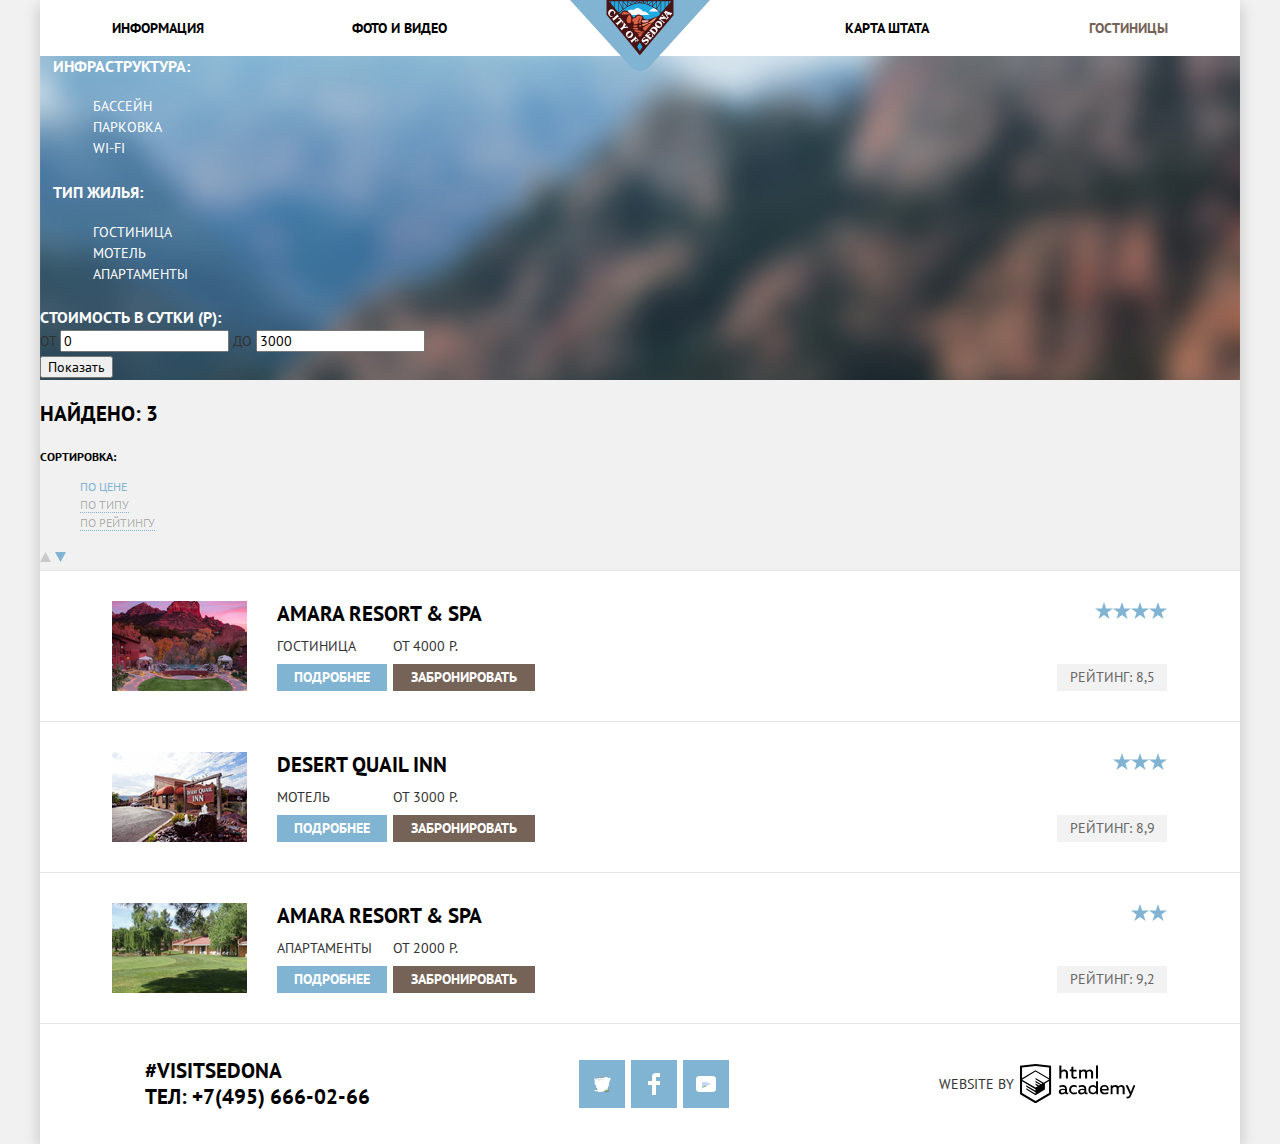
==== commit e5ee82ee: "относительные адреса картинок" ====
--- a/sedona-hotels.html
+++ b/sedona-hotels.html
@@ -5,7 +5,7 @@
   <meta charset="utf-8">
   <title>Отели Седоны</title>
   <link href="https://fonts.googleapis.com/css?family=PT+Sans:400,700&display=swap&subset=cyrillic" rel="stylesheet">
-  <link rel="stylesheet" href="/css/normalize.css">
+  <link rel="stylesheet" href="css/normalize.css">
   <link rel="stylesheet" href="css/style.css">
 </head>
 
@@ -100,8 +100,8 @@
               <div class="scale">
                 <div class="bar"></div>
               </div>
-              <div class="range-togle range-togle-min"></div>
-              <div class="range-togle range-togle-min"></div>
+              <div class="range-toggle range-toggle-min"></div>
+              <div class="range-toggle range-toggle-max"></div>
             </div>
             <button class="btn-transparent" type="submit">Показать</button>
           </div>
--- a/css/style.css
+++ b/css/style.css
@@ -6,10 +6,11 @@
   color: #333333;
   text-transform: uppercase;
 
+  margin: 0;
   padding: 0;
 
   background-color: #f1f1f1;
-  background-image: url(/img/background-photo.jpg);
+  background-image: url(../img/background-photo.jpg);
   background-position: top center;
   background-repeat: no-repeat;
 }
@@ -72,6 +73,10 @@
 
 .site-navigation a:active {
   color: rgba(0, 0, 0, 0.3);
+}
+
+.site-navigation .curent:hover {
+  color: #766357;
 }
 
 /* основное содержание */
@@ -91,7 +96,7 @@
 }
 
 .welcome::after {
-  content: url(/img/polygon.png);
+  content: url(../img/polygon.png);
   /* width: auto;
 height: 57px; */
   position: absolute;
@@ -115,9 +120,13 @@
 /* Преимущества */
 
 .feature-description {
+  box-sizing: border-box;
+  width: 400px;
+
   text-align: center;
   line-height: 21px;
-  width: 400px;
+  padding-right: 50px;
+  padding-left: 40px;
 
   color: #ffffff;
   background-color: #81b3d2;
@@ -132,7 +141,6 @@
 
 .feature-description p {
   text-align: center;
-  width: 300px;
 }
 
 .features-list {
@@ -220,6 +228,16 @@
   width: 100%;
 
   background-color: #ffffff;
+}
+
+.main-footer.home {
+  margin-top: 0;
+  /* padding: 36px 0; */
+
+  min-height: 120px;
+  width: 100%;
+
+  background-color: #ffffff;
   position: absolute;
   bottom: 0;
   opacity: 0.9;
@@ -294,9 +312,11 @@
 
 /* модальное окно */
 
+.modal {
+  /* display: none; */
+}
+
 .modal-hotel-search {
-  /* display: none; */
-
   font-size: 14px;
 
   width: 568px;
@@ -324,10 +344,11 @@
   border: none;
 }
 
-.calendar-icon::placeholder {
+.input-field::placeholder {
   color: #000000;
   opacity: 1;
 }
+
 
 .search_hotel-form input[type="text"] {
   position: relative;
@@ -360,6 +381,19 @@
   border: solid 2px #e5e5e5;
 }
 
+.calendar-icon {
+  fill: #cacaca;
+}
+
+.calendar-icon:hover,
+.calendar-icon:focus {
+  fill: inherit;
+}
+
+.calendar-icon:active {
+  fill: #81b3d2;
+}
+
 /* .search_hotel-form button {
   width: 38px;
   height: 38px;
@@ -391,13 +425,13 @@
   background-color: #5496bd;
 }
 
-.calendar-icon {
+/* .calendar-icon {
   background-image: url("/img/calendar.svg");
   background-repeat: no-repeat;
   background-position: 326px center;
 
   opacity: 0.3;
-}
+} */
 
 .regulate {
   position: relative;
@@ -564,7 +598,7 @@
 /* Фильтры */
 
 .filters {
-  background-image: url(/img/filter-background.jpg);
+  background-image: url(../img/filter-background.jpg);
   background-position: center;
   background-repeat: no-repeat;
 }
@@ -649,6 +683,7 @@
 }
 
 .sort-list .curent,
+.sort-list .curent:active,
 .sort-block:focus {
   border-bottom: none;
   color: #81b3d2;
@@ -907,7 +942,9 @@
   display: flex;
   flex-direction: column;
   justify-content: center;
-  align-items: center;
+  */
+
+  /* align-items: center;
   height: 256px;
 }
 
@@ -916,309 +953,331 @@
 }
 
 /* ПО-РАЗНОМУ ПЕРЕПРОБОВАЛ!!!! НИКАК НЕ РАБОТАЕТ... :first-of-type РАБОТАЕТ, last - НЕТ */
-.feature-item:last-of-type img {
-  order: -1;
-}
-
-/* СЕТКА фильтров */
-
-.filters {
-  display: flex;
-  /* justify-content: space-between; */
-  align-items: center;
-}
-
-.filters legend {
-  margin-bottom: 30px;
-}
-
-.filters fieldset {
-  padding: 0;
-  margin: 30px 115px 35px 70px;
-}
-
-.filters fieldset:last-of-type {
-  margin-left: 0;
-}
-
-.filters ul {
-  margin: 0;
-  padding: 0;
-}
-
-.filter-option {
-  margin-bottom: 30px;
-  padding-left: 45px;
-
-  /* box-shadow: 0 0 0 3px red; */
-}
-
-.filter-option:last-of-type {
-  margin-bottom: 0;
-}
-
-.filter-option label {
-  position: relative;
-
-  display: block;
-
-  cursor: pointer;
-  user-select: none;
-}
-
-.filter-input+.checkbox-indicator {
-  position: absolute;
-  width: 23px;
-  height: 23px;
-  margin-left: -45px;
-
-  background-image: url(/img/checkbox-off.svg);
-  background-repeat: no-repeat;
-}
-
-.filter-input:checked+.checkbox-indicator {
-  position: absolute;
-  width: 27px;
-  height: 23px;
-  margin-left: -45px;
-
-  background-image: url(/img/checkbox-on.svg);
-  background-repeat: no-repeat;
-}
-
-.filter-range {
-  display: flex;
+  .feature-item.reverse img {
+    order: -1;
+  }
+
+  /* СЕТКА фильтров */
+
+  .filters {
+    display: flex;
+    /* justify-content: space-between; */
+    align-items: center;
+  }
+
+  .filters legend {
+    margin-bottom: 30px;
+  }
+
+  .filters fieldset {
+    padding: 0;
+    margin: 30px 115px 35px 70px;
+  }
+
+  .filters fieldset:last-of-type {
+    margin-left: 0;
+  }
+
+  .filters ul {
+    margin: 0;
+    padding: 0;
+  }
+
+  .filter-option {
+    margin-bottom: 30px;
+    padding-left: 45px;
+
+    /* box-shadow: 0 0 0 3px red; */
+  }
+
+  .filter-option:last-of-type {
+    margin-bottom: 0;
+  }
+
+  .filter-option label {
+    position: relative;
+
+    display: block;
+
+    cursor: pointer;
+    user-select: none;
+  }
+
+  .filter-input+.checkbox-indicator {
+    position: absolute;
+    width: 23px;
+    height: 23px;
+    margin-left: -45px;
+
+    background-image: url(../img/checkbox-off.svg);
+    background-repeat: no-repeat;
+  }
+
+  .filter-input:checked+.checkbox-indicator {
+    position: absolute;
+    width: 27px;
+    height: 23px;
+    margin-left: -45px;
+
+    background-image: url(../img/checkbox-on.svg);
+    background-repeat: no-repeat;
+  }
+
+  .filter-input:disabled+.checkbox-indicator {
+    position: absolute;
+    width: 23px;
+    height: 23px;
+    margin-left: -45px;
+
+    background-image: url(../img/checkbox-off-disabled.svg);
+    background-repeat: no-repeat;
+  }
+
+  .filter-input:checked:disabled+.checkbox-indicator {
+    position: absolute;
+    width: 27px;
+    height: 23px;
+    margin-left: -45px;
+
+    background-image: url(../img/checkbox-on-disabled.svg);
+    background-repeat: no-repeat;
+  }
+
+  .filter-range {
+    /* display: flex;
   flex-direction: column;
   align-items: flex-start;
-  justify-content: space-between;
-  margin-left: auto;
-  margin-right: 74px;
-}
-
-.filter-range {
-  width: 330px;
-
-  color: #ffffff;
-  text-transform: uppercase;
-}
-
-.filter-range-title {
-  margin-bottom: 9px;
-
-  font-weight: 600;
-  font-size: 16px;
-  line-height: 21px;
-}
-
-.price-controls {
-  position: relative;
-
-  height: 36px;
-  margin-bottom: 20px;
-
-  font-size: 0;
-
-  border: 2px solid #ffffff;
-  border-radius: 2px;
-}
-
-.price-controls::after {
-  content: "";
-  position: absolute;
-  top: 50%;
-  left: 50%;
-
-  width: 2px;
-  height: 22px;
-
-  background: #ffffff;
-  transform: translate(-50%, -50%);
-}
-
-.price-controls label {
-  display: inline-block;
-  
-  font-size: 14px;
-  line-height: 38px;
-  vertical-align: top;
-
-  cursor: pointer;
-}
-
-.price-controls .min-price,
-.price-controls .max-price {
-  width: 90px;
-  padding-left: 65px;
-}
-
-.price-controls input {
-  width: 50px;
-  margin: 0;
-
-  color: inherit;
-  font: inherit;
-
-  background: none;
-  border: none;
-}
-
-.range-controls {
-  position: relative;
-
-  margin-bottom: 32px;
-}
-
-.range-controls .scale {
-  height: 2px;
-
-  background: rgba(255, 255, 255, 0.3);
-}
-
-.range-controls .bar {
-  width: 80%;
-  height: 2px;
-
-  background: #ffffff;
-}
-
-.range-toggle {
-  position: absolute;
-  top: -9px;
-
-  width: 4px;
-  height: 4px;
-
-  background: #ababab;
-  border: 8px solid #ffffff;
-  border-radius: 50%;
-  box-shadow: 0 2px 1px 0 rgba(0, 1, 1, 0.2);
-  cursor: pointer;
-}
-
-.range-toggle-min {
-  left: 0;
-}
-
-.range-toggle-max {
-  left: 80%;
-}
-
-.range-toggle:hover {
-  background: #1c4f80;
-}
-
-.btn-transparent {
-  display: block;
-  margin: 0 auto;
-  padding: 6px 35px;
-
-  font-size: 14px;
-  line-height: 20px;
-  color: #ffffff;
-  text-transform: uppercase;
-
-  background: transparent;
-  border: 2px solid #ffffff;
-  border-radius: 2px;
-  cursor: pointer;
-}
-
-.btn-transparent:hover {
-  color: #000000;
-
-  background: #ffffff;
-}
-
-
-/* СЕТКА сортировки */
-.sorting {
-  display: flex;
-  flex-direction: row;
-  justify-content: flex-start;
-  align-items: baseline;
-  margin: 30px 0;
-}
-
-.sorting p {
-  /* display: inline-block; */
-  margin: 0;
-  margin-left: 72px;
-  margin-right: 50px;
-}
-
-.sort-list {
-  display: flex;
-  flex-grow: 1;
-}
-
-.sort-list h3 {
-  margin: 0;
-}
-
-.sort-list ul {
-  display: flex;
-  margin: 0;
-}
-
-.sort-list li {
-  margin-right: 33px;
-}
-
-.sorting .direction {
-  /* display: inline-block; */
-  margin-right: 73px;
-  /* margin-left: auto; */
-}
-
-
-/* Сетка модального окна */
-
-
-.search_hotel-form {
-  padding: 55px;
-  display: flex;
-  flex-direction: column;
-  /* align-items: flex-start; */
-}
-
-.search_hotel-form div {
-  flex-basis: 38px;
-  margin-bottom: 29px;
-}
-
-.search_hotel-form .dates {
-  display: flex;
-  justify-content: space-between;
-  align-items: center;
-}
-
-.search_hotel-form .persons {
-  margin-top: 1px;
-  display: flex;
-  flex-direction: row;
-  justify-content: space-between;
-}
-
-.persons div {
-  display: flex;
-  align-items: center;
-}
-
-.persons .adults,
-.persons .kids {
-  flex-grow: 1;
-  display: flex;
-  flex-direction: column;
-
-  justify-content: space-between;
-  width: 50%;
-}
-
-.persons label {
-  margin-right: 29px;
-}
-
-input[type=number] {
-  -moz-appearance: textfield;
-  text-align: center;
-}
+  justify-content: space-between; */
+    margin-left: auto;
+    margin-right: 74px;
+  }
+
+  .filter-range {
+    width: 330px;
+
+    color: #ffffff;
+    text-transform: uppercase;
+  }
+
+  .filter-range-title {
+    margin-bottom: 9px;
+
+    font-weight: 600;
+    font-size: 16px;
+    line-height: 21px;
+  }
+
+  .price-controls {
+    position: relative;
+
+    height: 36px;
+    margin-bottom: 20px;
+
+    font-size: 0;
+
+    border: 2px solid #ffffff;
+    border-radius: 2px;
+  }
+
+  .price-controls::after {
+    content: "";
+    position: absolute;
+    top: 50%;
+    left: 50%;
+
+    width: 2px;
+    height: 22px;
+
+    background: #ffffff;
+    transform: translate(-50%, -50%);
+  }
+
+  .price-controls label {
+    display: inline-block;
+
+    font-size: 14px;
+    line-height: 38px;
+    vertical-align: top;
+
+    cursor: pointer;
+  }
+
+  .price-controls .min-price,
+  .price-controls .max-price {
+    width: 90px;
+    padding-left: 65px;
+  }
+
+  .price-controls input {
+    width: 50px;
+    margin: 0;
+
+    color: inherit;
+    font: inherit;
+
+    background: none;
+    border: none;
+  }
+
+  .range-controls {
+    position: relative;
+
+    margin-bottom: 32px;
+  }
+
+  .range-controls .scale {
+    height: 2px;
+
+    background: rgba(255, 255, 255, 0.3);
+  }
+
+  .range-controls .bar {
+    width: 80%;
+    height: 2px;
+
+    background: #ffffff;
+  }
+
+  .range-toggle {
+    position: absolute;
+    top: -9px;
+
+    width: 4px;
+    height: 4px;
+
+    background: #ababab;
+    border: 8px solid #ffffff;
+    border-radius: 50%;
+    box-shadow: 0 2px 1px 0 rgba(0, 1, 1, 0.2);
+    cursor: pointer;
+  }
+
+  .range-toggle-min {
+    left: 0;
+  }
+
+  .range-toggle-max {
+    left: 80%;
+  }
+
+  .range-toggle:hover {
+    top: -10px;
+
+    border: 9px solid #ffffff;
+  }
+
+  .btn-transparent {
+    display: block;
+    margin: 0 auto;
+    padding: 6px 35px;
+
+    font-size: 14px;
+    line-height: 20px;
+    color: #ffffff;
+    text-transform: uppercase;
+
+    background: transparent;
+    border: 2px solid #ffffff;
+    border-radius: 2px;
+    cursor: pointer;
+  }
+
+  .btn-transparent:hover {
+    color: #000000;
+
+    background: #ffffff;
+  }
+
+
+  /* СЕТКА сортировки */
+  .sorting {
+    display: flex;
+    flex-direction: row;
+    justify-content: flex-start;
+    align-items: baseline;
+    margin: 30px 0;
+  }
+
+  .sorting p {
+    /* display: inline-block; */
+    margin: 0;
+    margin-left: 72px;
+    margin-right: 50px;
+  }
+
+  .sort-list {
+    display: flex;
+    flex-grow: 1;
+  }
+
+  .sort-list h3 {
+    margin: 0;
+  }
+
+  .sort-list ul {
+    display: flex;
+    margin: 0;
+  }
+
+  .sort-list li {
+    margin-right: 33px;
+  }
+
+  .sorting .direction {
+    /* display: inline-block; */
+    margin-right: 73px;
+    /* margin-left: auto; */
+  }
+
+
+  /* Сетка модального окна */
+
+
+  .search_hotel-form {
+    padding: 55px;
+    display: flex;
+    flex-direction: column;
+    /* align-items: flex-start; */
+  }
+
+  .search_hotel-form div {
+    flex-basis: 38px;
+    margin-bottom: 29px;
+  }
+
+  .search_hotel-form .dates {
+    display: flex;
+    justify-content: space-between;
+    align-items: center;
+  }
+
+  .search_hotel-form .persons {
+    margin-top: 1px;
+    display: flex;
+    flex-direction: row;
+    justify-content: space-between;
+  }
+
+  .persons div {
+    display: flex;
+    align-items: center;
+  }
+
+  .persons .adults,
+  .persons .kids {
+    flex-grow: 1;
+    display: flex;
+    flex-direction: column;
+
+    justify-content: space-between;
+    width: 50%;
+  }
+
+  .persons label {
+    margin-right: 29px;
+  }
+
+  input[type=number] {
+    -moz-appearance: textfield;
+    text-align: center;
+  }
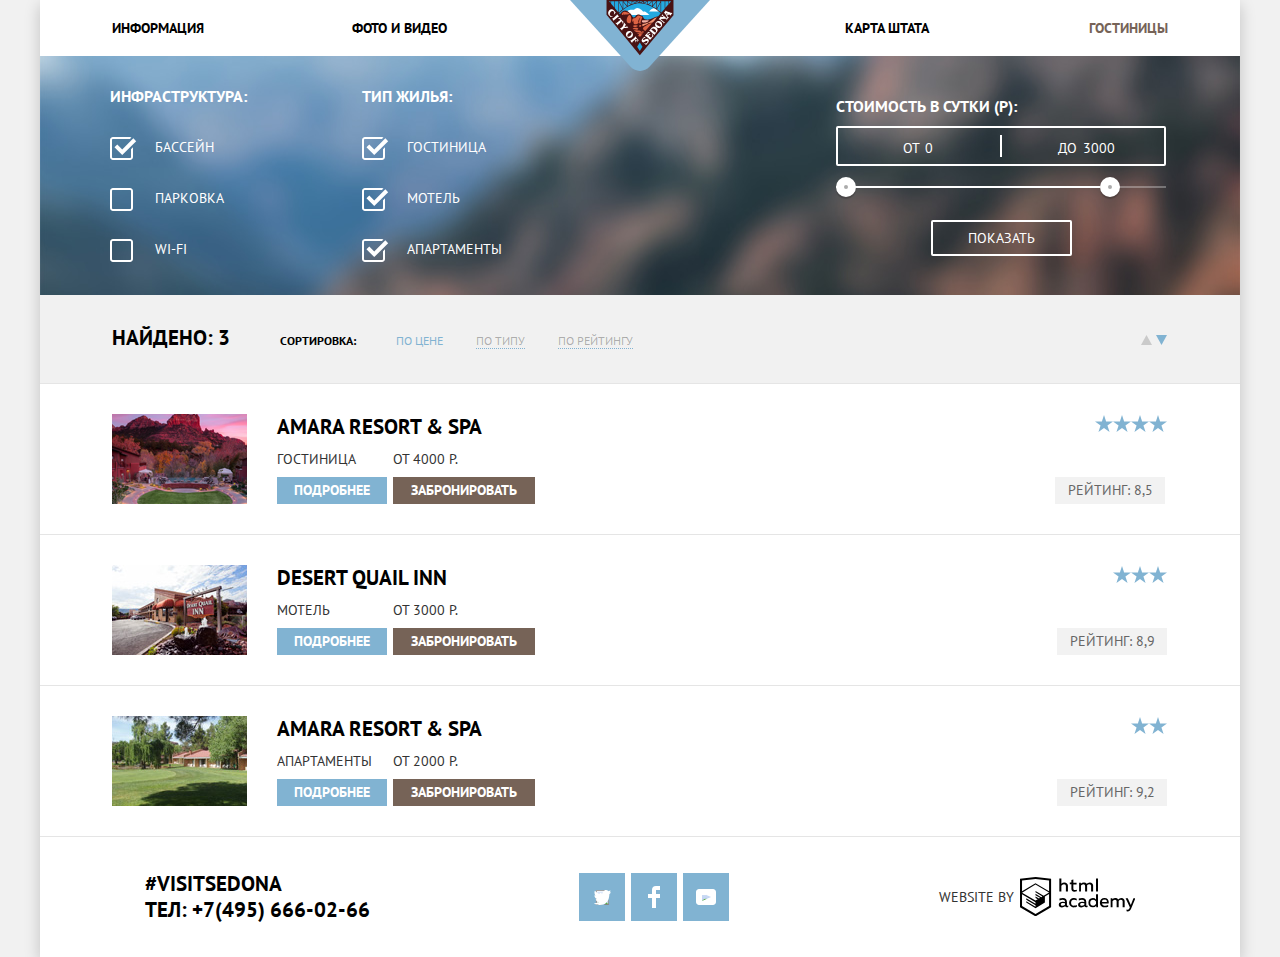
==== commit 0c64080d: "домашние правки" ====
--- a/sedona-hotels.html
+++ b/sedona-hotels.html
@@ -135,22 +135,22 @@
       </section>
 
       <!-- Каталог отелей -->
-      <section class="hotel_list">
+      <section>
 
         <h2 class="visually-hidden">Список отелей</h2>
 
-        <ul>
+        <ul class="hotel-list">
           <li class="hotel-item">
-            <div class="hotel_description">
-
-              <div class="hotel_info">
+            <div class="hotel-description">
+
+              <div class="hotel-info">
                 <a href="#">
                   <h3>Amara Resort & Spa</h3>
                 </a>
                 <p><span>ГОСТИНИЦА</span> <span>От 4000 Р.</span></p>
                 <p>
-                  <a class="more_hotel" href="#">Подробнее</a>
-                  <a class="hotel_reservation" href="#">Забронировать</a>
+                  <a class="more-hotel" href="#">Подробнее</a>
+                  <a class="hotel-reservation" href="#">Забронировать</a>
                 </p>
               </div>
 
@@ -158,65 +158,65 @@
                 alt="Гостиница Amara Resort & Spa">
             </div>
 
-            <div class="hotel_raiting">
+            <div class="hotel-raiting">
               <ul>
                 <li class="star"><img src="img/star.svg" width="18" height="17" alt="star"></li>
                 <li class="star"><img src="img/star.svg" width="18" height="17" alt="star"></li>
                 <li class="star"><img src="img/star.svg" width="18" height="17" alt="star"></li>
                 <li class="star"><img src="img/star.svg" width="18" height="17" alt="star"></li>
               </ul>
-              <p class="rating_result">Рейтинг: 8,5</p>
+              <p class="rating-result">Рейтинг: 8,5</p>
             </div>
           </li>
 
           <li class="hotel-item">
-            <div class="hotel_description">
-              <div class="hotel_info">
+            <div class="hotel-description">
+              <div class="hotel-info">
                 <a href="#">
                   <h3>Desert Quail Inn</h3>
                 </a>
                 <p><span>Мотель</span> <span>От 3000 Р.</span></p>
                 <p>
-                  <a class="more_hotel" href="#">Подробнее</a>
-                  <a class="hotel_reservation" href="#">Забронировать</a>
+                  <a class="more-hotel" href="#">Подробнее</a>
+                  <a class="hotel-reservation" href="#">Забронировать</a>
                 </p>
               </div>
               <img class="hotel-picture" src="img/hotel-picture_2.jpg" width="135" height="90"
                 alt="Мотель Desert Quail Inn">
             </div>
-            <div class="hotel_raiting">
+            <div class="hotel-raiting">
               <ul>
                 <li class="star"><img src="img/star.svg" width="18" height="17" alt="star"></li>
                 <li class="star"><img src="img/star.svg" width="18" height="17" alt="star"></li>
                 <li class="star"><img src="img/star.svg" width="18" height="17" alt="star"></li>
               </ul>
-              <p class="rating_result">Рейтинг: 8,9</p>
+              <p class="rating-result">Рейтинг: 8,9</p>
             </div>
           </li>
 
           <li class="hotel-item">
-            <div class="hotel_description">
-              <div class="hotel_info">
+            <div class="hotel-description">
+              <div class="hotel-info">
                 <a href="#">
                   <h3>Amara Resort & Spa</h3>
                 </a>
                 <p><span>Апартаменты</span> <span>От 2000 Р.</span></p>
                 <div>
                   <p>
-                    <a class="more_hotel" href="#l">Подробнее</a>
-                    <a class="hotel_reservation" href="#">Забронировать</a>
+                    <a class="more-hotel" href="#l">Подробнее</a>
+                    <a class="hotel-reservation" href="#">Забронировать</a>
                   </p>
                 </div>
               </div>
               <img class="hotel-picture" src="img/hotel-picture_3.jpg" width="135" height="90"
                 alt="Апартаменты Villas at Poco Diablo">
             </div>
-            <div class="hotel_raiting">
+            <div class="hotel-raiting">
               <ul>
                 <li class="star"><img src="img/star.svg" width="18" height="17" alt="star"></li>
                 <li class="star"><img src="img/star.svg" width="18" height="17" alt="star"></li>
               </ul>
-              <p class="rating_result">Рейтинг: 9,2</p>
+              <p class="rating-result">Рейтинг: 9,2</p>
             </div>
           </li>
         </ul>
--- a/css/style.css
+++ b/css/style.css
@@ -88,7 +88,7 @@
 }
 
 .welcome {
-  /* background-image: url(/img/welcome.svg); */
+  /* background-image: url(../img/welcome.svg); */
   margin: 76px auto 79px;
   width: 459px;
   height: 353px;
@@ -120,17 +120,14 @@
 /* Преимущества */
 
 .feature-description {
-  box-sizing: border-box;
-  width: 400px;
-
   text-align: center;
   line-height: 21px;
-  padding-right: 50px;
-  padding-left: 40px;
+  width: 400px;
 
   color: #ffffff;
   background-color: #81b3d2;
 }
+
 
 .feature-description h3 {
   font-size: 21px;
@@ -141,6 +138,7 @@
 
 .feature-description p {
   text-align: center;
+  width: 300px;
 }
 
 .features-list {
@@ -152,7 +150,7 @@
   background-color: #ffffff;
 }
 
-.other-feature {
+.other-features {
   text-align: center;
   line-height: 21px;
 
@@ -160,17 +158,17 @@
 }
 
 .features-list h3,
-.other-feature h3 {
+.other-features h3 {
   font-size: 21px;
   line-height: 21px;
   width: 150px;
   text-align: center;
-  margin: 30px 0;
-
-  color: #000000;
-}
-
-/* .other-feature p {
+  /* margin: 30px 0; */
+
+  color: #000000;
+}
+
+/* .other-features p {
   width: 250px;
 } */
 
@@ -312,9 +310,9 @@
 
 /* модальное окно */
 
-.modal {
-  /* display: none; */
-}
+/* .modal {
+   display: none;
+} */
 
 .modal-hotel-search {
   font-size: 14px;
@@ -334,7 +332,7 @@
   bottom: 205px;
 }
 
-.search_hotel-form input {
+.search-hotel-form input {
   font: inherit;
   color: #000000;
   padding: 0;
@@ -350,31 +348,31 @@
 }
 
 
-.search_hotel-form input[type="text"] {
+.search-hotel-form input[type="text"] {
   position: relative;
   padding-left: 12px;
   width: 346px;
   height: 38px;
 }
 
-.search_hotel-form input[type="number"] {
+.search-hotel-form input[type="number"] {
   width: 38px;
   height: 38px;
 }
 
-.search_hotel-form input[type="text"]:hover,
-.search_hotel-form input[type="number"]:hover {
+.search-hotel-form input[type="text"]:hover,
+.search-hotel-form input[type="number"]:hover {
   background-color: #ebebeb;
 }
 
-.search_hotel-form input[type="text"]:focus {
+.search-hotel-form input[type="text"]:focus {
   width: 344px;
   height: 34px;
   background-color: #ffffff;
   border: solid 2px #e5e5e5;
 }
 
-.search_hotel-form input[type="number"]:focus {
+.search-hotel-form input[type="number"]:focus {
   width: 34px;
   height: 34px;
   background-color: #ffffff;
@@ -394,7 +392,7 @@
   fill: #81b3d2;
 }
 
-/* .search_hotel-form button {
+/* .search-hotel-form button {
   width: 38px;
   height: 38px;
   background-color: #f2f2f2;
@@ -402,7 +400,7 @@
   border: none;
 } */
 
-.search_hotel-form .button_search {
+.search-hotel-form .button-search {
   width: 458px;
   height: 58px;
 
@@ -415,11 +413,11 @@
   background-color: #81b3d2;
 }
 
-.search_hotel-form .button_search:hover {
+.search-hotel-form .button-search:hover {
   background-color: #669ec0;
 }
 
-.search_hotel-form .button_search:active {
+.search-hotel-form .button-search:active {
   color: rgba(255, 255, 255, 0.3);
 
   background-color: #5496bd;
@@ -432,6 +430,10 @@
 
   opacity: 0.3;
 } */
+
+.persons {
+  position: relative;
+}
 
 .regulate {
   position: relative;
@@ -447,15 +449,16 @@
   content: "";
 
   position: absolute;
-  top: 50%;
-  left: 50%;
-  transform: translateX(-50%);
-  transform: translateY(-50%);
+
+  top: 18px;
+  left: 14px;
+  /* transform: translateX(-50%);
+  transform: translateY(-50%); */
 
   width: 12px;
   height: 3px;
 
-  background-color: blue;
+  background-color: #a9a9a9;
 }
 
 .regulate.more::before,
@@ -464,47 +467,56 @@
 
   position: absolute;
 
-  top: 50%;
-  left: 50%;
-  transform: translateX(-50%);
-  transform: translateY(-50%);
+  top: 18px;
+  left: 12px;
+  /* transform: translateX(-50%);
+  transform: translateY(-50%); */
 
   width: 11px;
   height: 3px;
 
-  background-color: blue;
+  background-color: #a6a6a6;
 }
 
 .regulate.more::after {
   transform: rotate(90deg);
 }
 
+.regulate.less:hover::after,
+.regulate.more:hover::before,
+.regulate.more:hover::after {
+  background-color: black;
+}
+
+.regulate.less:active::after,
+.regulate.more:active::before,
+.regulate.more:active::after {
+  background-color: #81b3d2;
+}
+
 /* Стили внутренней страницы */
 
 .hotels-page {
   background-image: none;
 }
 
-.hotel_list ul {
+.hotel-list {
   list-style: none;
   margin: 30px 0;
   padding: 0;
+  border-top: 1px solid #e5e5e5;
 
   background-color: #ffffff;
 }
 
-.hotel_list .hotel-item {
+.hotel-list .hotel-item {
   box-sizing: border-box;
   /* min-height: 150px; */
   padding: 30px 0;
-  border-top: 1px solid #e5e5e5;
-}
-
-.hotel_list .hotel-item:last-child {
   border-bottom: 1px solid #e5e5e5;
 }
 
-.hotel_list h3 {
+.hotel-list h3 {
   font-size: 21px;
   line-height: 26px;
   color: #000000;
@@ -512,36 +524,36 @@
   margin: 0;
 }
 
-.hotel_info h3,
-.hotel_info p {
+hotel-info h3,
+hotel-info p {
   display: block;
 }
 
-.hotel_list h3:hover {
+.hotel-list h3:hover {
   color: #81b3d2;
 }
 
-.hotel_list h3:active {
+.hotel-list h3:active {
   color: rgba(0, 0, 0, 0.3);
 }
 
-.hotel_list p {
-  margin: 0;
-}
-
-.hotel_list .hotel-picture {
+.hotel-list p {
+  margin: 0;
+}
+
+.hotel-list .hotel-picture {
   width: 135px;
   height: 90px;
 
   margin-right: 30px;
 }
 
-.more_hotel,
-.hotel_reservation {
+.more-hotel,
+.hotel-reservation {
   display: block;
 }
 
-.more_hotel {
+.more-hotel {
   width: 110px;
   height: 27px;
   text-align: center;
@@ -553,17 +565,17 @@
   background-color: #81b3d2;
 }
 
-.more_hotel:hover {
+.more-hotel:hover {
   background-color: #669ec0;
 }
 
-.more_hotel:active {
+.more-hotel:active {
   color: rgba(255, 255, 255, 0.3);
 
   background-color: #5496bd;
 }
 
-.hotel_reservation {
+.hotel-reservation {
   width: 142px;
   height: 27px;
   text-align: center;
@@ -575,17 +587,17 @@
   background-color: #766357;
 }
 
-.hotel_reservation:hover {
+.hotel-reservation:hover {
   background-color: #604e43;
 }
 
-.hotel_reservation:active {
+.hotel-reservation:active {
   color: rgba(255, 255, 255, 0.3);
 
   background-color: #503e33;
 }
 
-.rating_result {
+.rating-result {
   width: 110px;
   height: 27px;
 
@@ -766,131 +778,7 @@
   margin-bottom: 38px;
 }
 
-.search {
-  height: 291px;
-  display: flex;
-  flex-direction: column;
-  justify-content: space-between;
-  align-items: center;
-}
-
-.search-preview {
-  display: flex;
-  flex-direction: column;
-  margin: auto;
-  margin-top: 57px;
-  margin-bottom: 52px;
-}
-
-.search-preview p {
-  margin: 0;
-}
-
-.search-preview h2 {
-  margin-top: 0;
-}
-
-/* СЕТКА футер */
-.main-footer {
-  display: flex;
-  justify-content: space-around;
-  align-items: center;
-}
-
-.footer-contacts {
-  display: flex;
-  flex-direction: column;
-  /* align-items: stretch; */
-  justify-content: center;
-}
-
-.footer-social ul {
-  display: flex;
-  flex-wrap: wrap;
-  justify-content: space-between;
-
-  width: 150px;
-}
-
-.social-icon {
-  display: flex;
-  align-items: center;
-  justify-content: center;
-
-  width: 46px;
-  height: 48px;
-
-  background-color: #81b3d2;
-}
-
-.footer-copyright {
-  display: flex;
-  align-items: center;
-}
-
-/* Сетка внутренней страницы */
-
-.hotel_list ul {
-  margin: 0;
-  display: flex;
-  flex-direction: column;
-}
-
-.hotel_list .hotel-item {
-  display: flex;
-  justify-content: space-between;
-}
-
-.hotel_description {
-  display: flex;
-  flex-direction: row;
-  align-content: center;
-
-  margin-left: 72px;
-
-}
-
-.hotel_description img {
-  order: -1;
-}
-
-.hotel_description .hotel_info {
-  display: flex;
-  flex-direction: column;
-  justify-content: space-between;
-}
-
-.hotel_info p {
-  display: flex;
-  flex-direction: row;
-  justify-content: space-between;
-  width: 258px;
-}
-
-.hotel_info span:first-of-type {
-  width: 110px;
-  text-align: left;
-}
-
-.hotel_info span:last-of-type {
-  flex-grow: 5;
-  padding-left: 6px;
-}
-
-.hotel_raiting {
-  display: flex;
-  flex-direction: column;
-  justify-content: space-between;
-
-  margin-right: 73px;
-}
-
-.hotel_raiting ul {
-  display: flex;
-  flex-direction: row;
-  justify-content: flex-end;
-}
-
+/* CЕТКА преимуществ */
 
 .features {
   display: flex;
@@ -923,14 +811,14 @@
 }
 
 .feature-item,
-.other-feature {
+.other-features {
   display: flex;
   justify-content: space-around;
   align-items: center;
   min-height: 256px;
 }
 
-.other-feature-item {
+.other-features-item {
   display: flex;
   flex-direction: column;
   align-items: center;
@@ -942,10 +830,21 @@
   display: flex;
   flex-direction: column;
   justify-content: center;
-  */
-
-  /* align-items: center;
+
+  align-items: center;
   height: 256px;
+}
+
+.other-features-item p {
+  display: block;
+  padding: 0;
+  margin: 0;
+}
+
+.other-features-item h3 {
+  display: block;
+  padding: 0;
+  margin: 0;
 }
 
 .feature-description img {
@@ -953,331 +852,474 @@
 }
 
 /* ПО-РАЗНОМУ ПЕРЕПРОБОВАЛ!!!! НИКАК НЕ РАБОТАЕТ... :first-of-type РАБОТАЕТ, last - НЕТ */
-  .feature-item.reverse img {
-    order: -1;
-  }
-
-  /* СЕТКА фильтров */
-
-  .filters {
-    display: flex;
-    /* justify-content: space-between; */
-    align-items: center;
-  }
-
-  .filters legend {
-    margin-bottom: 30px;
-  }
-
-  .filters fieldset {
-    padding: 0;
-    margin: 30px 115px 35px 70px;
-  }
-
-  .filters fieldset:last-of-type {
-    margin-left: 0;
-  }
-
-  .filters ul {
-    margin: 0;
-    padding: 0;
-  }
-
-  .filter-option {
-    margin-bottom: 30px;
-    padding-left: 45px;
-
-    /* box-shadow: 0 0 0 3px red; */
-  }
-
-  .filter-option:last-of-type {
-    margin-bottom: 0;
-  }
-
-  .filter-option label {
-    position: relative;
-
-    display: block;
-
-    cursor: pointer;
-    user-select: none;
-  }
-
-  .filter-input+.checkbox-indicator {
-    position: absolute;
-    width: 23px;
-    height: 23px;
-    margin-left: -45px;
-
-    background-image: url(../img/checkbox-off.svg);
-    background-repeat: no-repeat;
-  }
-
-  .filter-input:checked+.checkbox-indicator {
-    position: absolute;
-    width: 27px;
-    height: 23px;
-    margin-left: -45px;
-
-    background-image: url(../img/checkbox-on.svg);
-    background-repeat: no-repeat;
-  }
-
-  .filter-input:disabled+.checkbox-indicator {
-    position: absolute;
-    width: 23px;
-    height: 23px;
-    margin-left: -45px;
-
-    background-image: url(../img/checkbox-off-disabled.svg);
-    background-repeat: no-repeat;
-  }
-
-  .filter-input:checked:disabled+.checkbox-indicator {
-    position: absolute;
-    width: 27px;
-    height: 23px;
-    margin-left: -45px;
-
-    background-image: url(../img/checkbox-on-disabled.svg);
-    background-repeat: no-repeat;
-  }
-
-  .filter-range {
-    /* display: flex;
+
+.feature-item.reverse img {
+  order: -1;
+}
+
+.search {
+  height: 291px;
+  display: flex;
+  flex-direction: column;
+  justify-content: space-between;
+  align-items: center;
+}
+
+.search-preview {
+  display: flex;
+  flex-direction: column;
+  margin: auto;
+  margin-top: 57px;
+  margin-bottom: 52px;
+}
+
+.search-preview p {
+  margin: 0;
+}
+
+.search-preview h2 {
+  margin-top: 0;
+}
+
+/* СЕТКА футер */
+.main-footer {
+  display: flex;
+  justify-content: space-around;
+  align-items: center;
+}
+
+.footer-contacts {
+  display: flex;
+  flex-direction: column;
+  /* align-items: stretch; */
+  justify-content: center;
+}
+
+.footer-social ul {
+  display: flex;
+  flex-wrap: wrap;
+  justify-content: space-between;
+
+  width: 150px;
+}
+
+.social-icon {
+  display: flex;
+  align-items: center;
+  justify-content: center;
+
+  width: 46px;
+  height: 48px;
+
+  background-color: #81b3d2;
+}
+
+.footer-copyright {
+  display: flex;
+  align-items: center;
+}
+
+/* Сетка внутренней страницы */
+
+.hotel-list {
+  margin: 0;
+  display: flex;
+  flex-direction: column;
+}
+
+.hotel-list .hotel-item {
+  display: flex;
+  justify-content: space-between;
+}
+
+.hotel-description {
+  display: flex;
+  flex-direction: row;
+  align-content: center;
+
+  margin-left: 72px;
+
+}
+
+.hotel-description img {
+  order: -1;
+}
+
+.hotel-description .hotel-info {
+  display: flex;
+  flex-direction: column;
+  justify-content: space-between;
+}
+
+.hotel-info p {
+  display: flex;
+  flex-direction: row;
+  justify-content: space-between;
+  width: 258px;
+}
+
+.hotel-info span:first-of-type {
+  width: 110px;
+  text-align: left;
+}
+
+.hotel-info span:last-of-type {
+  flex-grow: 5;
+  padding-left: 6px;
+}
+
+.hotel-raiting {
+  display: flex;
+  flex-direction: column;
+  justify-content: space-between;
+
+  margin-right: 73px;
+}
+
+.hotel-raiting ul {
+  display: flex;
+  flex-direction: row;
+  justify-content: flex-end;
+
+  list-style: none;
+}
+
+/* СЕТКА фильтров */
+
+.filters {
+  display: flex;
+  /* justify-content: space-between; */
+  align-items: center;
+}
+
+.filters legend {
+  margin-bottom: 30px;
+}
+
+.filters fieldset {
+  padding: 0;
+  margin: 30px 115px 35px 70px;
+}
+
+.filters fieldset:last-of-type {
+  margin-left: 0;
+}
+
+.filters ul {
+  margin: 0;
+  padding: 0;
+}
+
+.filter-option {
+  margin-bottom: 30px;
+  padding-left: 45px;
+
+  /* box-shadow: 0 0 0 3px red; */
+}
+
+.filter-option:last-of-type {
+  margin-bottom: 0;
+}
+
+.filter-option label {
+  position: relative;
+
+  display: block;
+
+  cursor: pointer;
+  user-select: none;
+}
+
+.filter-input+.checkbox-indicator {
+  position: absolute;
+  width: 23px;
+  height: 23px;
+  margin-left: -45px;
+
+  background-image: url(../img/checkbox-off.svg);
+  background-repeat: no-repeat;
+}
+
+.filter-input:checked+.checkbox-indicator {
+  position: absolute;
+  width: 27px;
+  height: 23px;
+  margin-left: -45px;
+
+  background-image: url(../img/checkbox-on.svg);
+  background-repeat: no-repeat;
+}
+
+.filter-input:disabled+.checkbox-indicator {
+  position: absolute;
+  width: 23px;
+  height: 23px;
+  margin-left: -45px;
+
+  background-image: url(../img/checkbox-off-disabled.svg);
+  background-repeat: no-repeat;
+}
+
+.filter-input:checked:disabled+.checkbox-indicator {
+  position: absolute;
+  width: 27px;
+  height: 23px;
+  margin-left: -45px;
+
+  background-image: url(../img/checkbox-on-disabled.svg);
+  background-repeat: no-repeat;
+}
+
+.filter-range {
+  /* display: flex;
   flex-direction: column;
   align-items: flex-start;
   justify-content: space-between; */
-    margin-left: auto;
-    margin-right: 74px;
-  }
-
-  .filter-range {
-    width: 330px;
-
-    color: #ffffff;
-    text-transform: uppercase;
-  }
-
-  .filter-range-title {
-    margin-bottom: 9px;
-
-    font-weight: 600;
-    font-size: 16px;
-    line-height: 21px;
-  }
-
-  .price-controls {
-    position: relative;
-
-    height: 36px;
-    margin-bottom: 20px;
-
-    font-size: 0;
-
-    border: 2px solid #ffffff;
-    border-radius: 2px;
-  }
-
-  .price-controls::after {
-    content: "";
-    position: absolute;
-    top: 50%;
-    left: 50%;
-
-    width: 2px;
-    height: 22px;
-
-    background: #ffffff;
-    transform: translate(-50%, -50%);
-  }
-
-  .price-controls label {
-    display: inline-block;
-
-    font-size: 14px;
-    line-height: 38px;
-    vertical-align: top;
-
-    cursor: pointer;
-  }
-
-  .price-controls .min-price,
-  .price-controls .max-price {
-    width: 90px;
-    padding-left: 65px;
-  }
-
-  .price-controls input {
-    width: 50px;
-    margin: 0;
-
-    color: inherit;
-    font: inherit;
-
-    background: none;
-    border: none;
-  }
-
-  .range-controls {
-    position: relative;
-
-    margin-bottom: 32px;
-  }
-
-  .range-controls .scale {
-    height: 2px;
-
-    background: rgba(255, 255, 255, 0.3);
-  }
-
-  .range-controls .bar {
-    width: 80%;
-    height: 2px;
-
-    background: #ffffff;
-  }
-
-  .range-toggle {
-    position: absolute;
-    top: -9px;
-
-    width: 4px;
-    height: 4px;
-
-    background: #ababab;
-    border: 8px solid #ffffff;
-    border-radius: 50%;
-    box-shadow: 0 2px 1px 0 rgba(0, 1, 1, 0.2);
-    cursor: pointer;
-  }
-
-  .range-toggle-min {
-    left: 0;
-  }
-
-  .range-toggle-max {
-    left: 80%;
-  }
-
-  .range-toggle:hover {
-    top: -10px;
-
-    border: 9px solid #ffffff;
-  }
-
-  .btn-transparent {
-    display: block;
-    margin: 0 auto;
-    padding: 6px 35px;
-
-    font-size: 14px;
-    line-height: 20px;
-    color: #ffffff;
-    text-transform: uppercase;
-
-    background: transparent;
-    border: 2px solid #ffffff;
-    border-radius: 2px;
-    cursor: pointer;
-  }
-
-  .btn-transparent:hover {
-    color: #000000;
-
-    background: #ffffff;
-  }
-
-
-  /* СЕТКА сортировки */
-  .sorting {
-    display: flex;
-    flex-direction: row;
-    justify-content: flex-start;
-    align-items: baseline;
-    margin: 30px 0;
-  }
-
-  .sorting p {
-    /* display: inline-block; */
-    margin: 0;
-    margin-left: 72px;
-    margin-right: 50px;
-  }
-
-  .sort-list {
-    display: flex;
-    flex-grow: 1;
-  }
-
-  .sort-list h3 {
-    margin: 0;
-  }
-
-  .sort-list ul {
-    display: flex;
-    margin: 0;
-  }
-
-  .sort-list li {
-    margin-right: 33px;
-  }
-
-  .sorting .direction {
-    /* display: inline-block; */
-    margin-right: 73px;
-    /* margin-left: auto; */
-  }
-
-
-  /* Сетка модального окна */
-
-
-  .search_hotel-form {
-    padding: 55px;
-    display: flex;
-    flex-direction: column;
-    /* align-items: flex-start; */
-  }
-
-  .search_hotel-form div {
-    flex-basis: 38px;
-    margin-bottom: 29px;
-  }
-
-  .search_hotel-form .dates {
-    display: flex;
-    justify-content: space-between;
-    align-items: center;
-  }
-
-  .search_hotel-form .persons {
-    margin-top: 1px;
-    display: flex;
-    flex-direction: row;
-    justify-content: space-between;
-  }
-
-  .persons div {
-    display: flex;
-    align-items: center;
-  }
-
-  .persons .adults,
-  .persons .kids {
-    flex-grow: 1;
-    display: flex;
-    flex-direction: column;
-
-    justify-content: space-between;
-    width: 50%;
-  }
-
-  .persons label {
-    margin-right: 29px;
-  }
-
-  input[type=number] {
-    -moz-appearance: textfield;
-    text-align: center;
-  }
+  margin-left: auto;
+  margin-right: 74px;
+}
+
+.filter-range {
+  width: 330px;
+
+  color: #ffffff;
+  text-transform: uppercase;
+}
+
+.filter-range-title {
+  margin-bottom: 9px;
+
+  font-weight: 600;
+  font-size: 16px;
+  line-height: 21px;
+}
+
+.price-controls {
+  position: relative;
+
+  height: 36px;
+  margin-bottom: 20px;
+
+  font-size: 0;
+
+  border: 2px solid #ffffff;
+  border-radius: 2px;
+}
+
+.price-controls::after {
+  content: "";
+  position: absolute;
+  top: 50%;
+  left: 50%;
+
+  width: 2px;
+  height: 22px;
+
+  background: #ffffff;
+  transform: translate(-50%, -50%);
+}
+
+.price-controls label {
+  display: inline-block;
+
+  font-size: 14px;
+  line-height: 38px;
+  vertical-align: top;
+
+  cursor: pointer;
+}
+
+.price-controls .min-price,
+.price-controls .max-price {
+  width: 90px;
+  padding-left: 65px;
+}
+
+.price-controls input {
+  width: 50px;
+  margin: 0;
+
+  color: inherit;
+  font: inherit;
+
+  background: none;
+  border: none;
+}
+
+.range-controls {
+  position: relative;
+
+  margin-bottom: 32px;
+}
+
+.range-controls .scale {
+  height: 2px;
+
+  background: rgba(255, 255, 255, 0.3);
+}
+
+.range-controls .bar {
+  width: 80%;
+  height: 2px;
+
+  background: #ffffff;
+}
+
+.range-toggle {
+  position: absolute;
+  top: -9px;
+
+  width: 4px;
+  height: 4px;
+
+  background: #ababab;
+  border: 8px solid #ffffff;
+  border-radius: 50%;
+  box-shadow: 0 2px 1px 0 rgba(0, 1, 1, 0.2);
+  cursor: pointer;
+}
+
+.range-toggle-min {
+  left: 0;
+}
+
+.range-toggle-max {
+  left: 80%;
+}
+
+.range-toggle:hover {
+  top: -10px;
+
+  border: 9px solid #ffffff;
+}
+
+.btn-transparent {
+  display: block;
+  margin: 0 auto;
+  padding: 6px 35px;
+
+  font-size: 14px;
+  line-height: 20px;
+  color: #ffffff;
+  text-transform: uppercase;
+
+  background: transparent;
+  border: 2px solid #ffffff;
+  border-radius: 2px;
+  cursor: pointer;
+}
+
+.btn-transparent:hover {
+  color: #000000;
+
+  background: #ffffff;
+}
+
+
+/* СЕТКА сортировки */
+.sorting {
+  display: flex;
+  flex-direction: row;
+  justify-content: flex-start;
+  align-items: baseline;
+  margin: 30px 0;
+}
+
+.sorting p {
+  /* display: inline-block; */
+  margin: 0;
+  margin-left: 72px;
+  margin-right: 50px;
+}
+
+.sort-list {
+  display: flex;
+  flex-grow: 1;
+}
+
+.sort-list h3 {
+  margin: 0;
+}
+
+.sort-list ul {
+  display: flex;
+  margin: 0;
+}
+
+.sort-list li {
+  margin-right: 33px;
+}
+
+.sorting .direction {
+  /* display: inline-block; */
+  margin-right: 73px;
+  /* margin-left: auto; */
+}
+
+
+/* Сетка модального окна */
+
+
+.search-hotel-form {
+  padding: 55px;
+  display: flex;
+  flex-direction: column;
+  /* align-items: flex-start; */
+}
+
+.search-hotel-form .dates {
+  /* flex-basis: 38px; */
+  margin-bottom: 29px;
+}
+
+.search-hotel-form .dates {
+  display: flex;
+  justify-content: space-between;
+  align-items: center;
+}
+
+/* .search-hotel-form .input-wrapper {
+  display: flex;
+} */
+
+.search-hotel-form .input-wrapper {
+  position: relative;
+}
+
+.search-hotel-form .calendar-icon {
+  position: absolute;
+  top: 9px;
+  left: 326px;
+}
+
+.search-hotel-form .persons {
+  margin-top: 1px;
+  display: flex;
+  flex-direction: row;
+  justify-content: space-between;
+  margin-bottom: 54px;
+}
+
+.persons div {
+  display: flex;
+  align-items: center;
+}
+
+.persons .adults,
+.persons .kids {
+  flex-grow: 1;
+  display: flex;
+  flex-direction: column;
+
+  justify-content: space-between;
+  width: 50%;
+}
+
+.persons label {
+  margin-right: 29px;
+}
+
+/* input[type=number] {
+  -moz-appearance: textfield;
+  text-align: center;
+} */
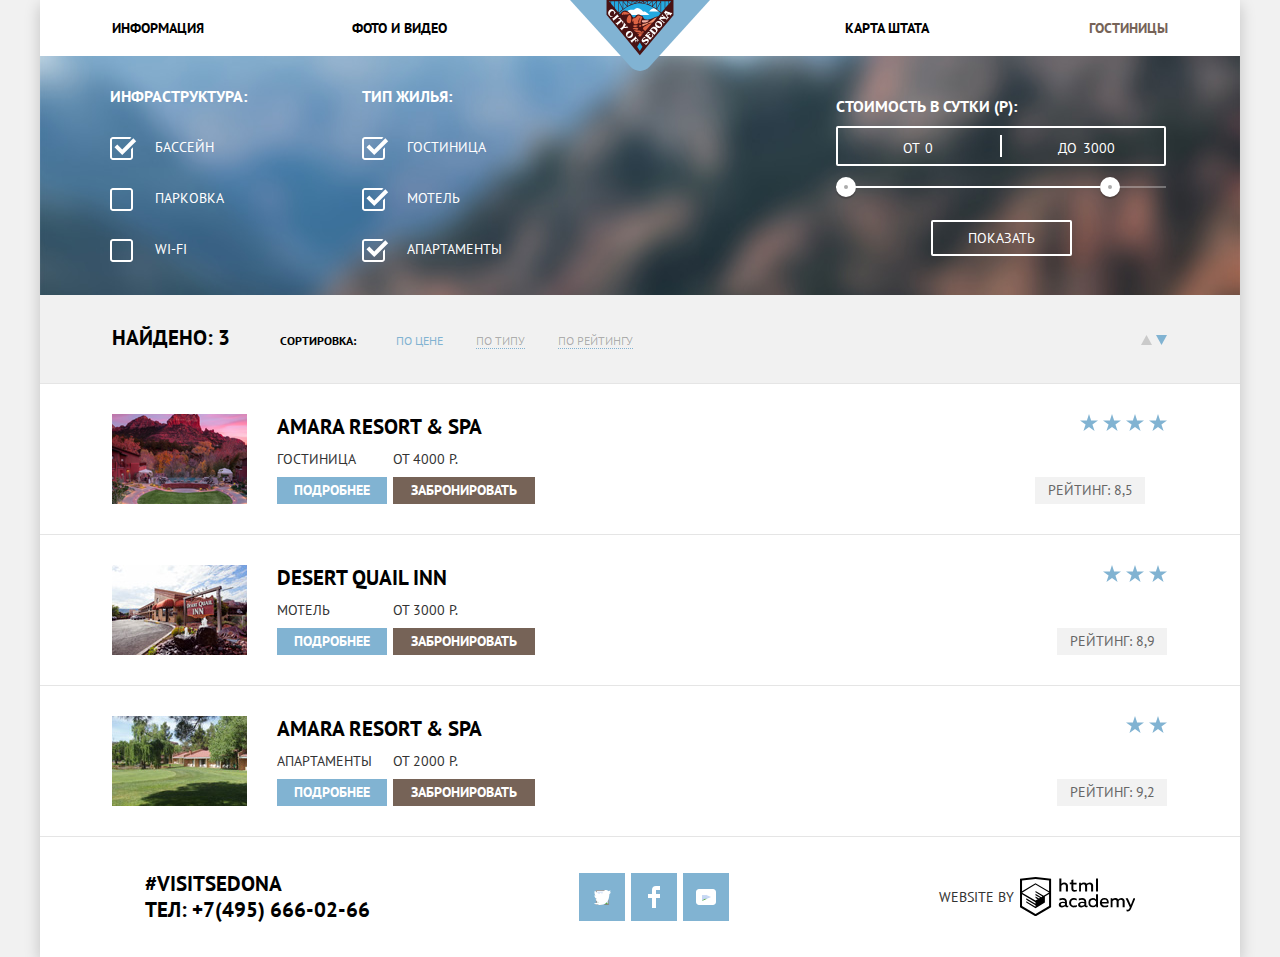
==== commit 2135bf38: "немного правок" ====
--- a/sedona-hotels.html
+++ b/sedona-hotels.html
@@ -160,10 +160,10 @@
 
             <div class="hotel-raiting">
               <ul>
-                <li class="star"><img src="img/star.svg" width="18" height="17" alt="star"></li>
-                <li class="star"><img src="img/star.svg" width="18" height="17" alt="star"></li>
-                <li class="star"><img src="img/star.svg" width="18" height="17" alt="star"></li>
-                <li class="star"><img src="img/star.svg" width="18" height="17" alt="star"></li>
+                <li class="star"></li>
+                <li class="star"></li>
+                <li class="star"></li>
+                <li class="star"></li>
               </ul>
               <p class="rating-result">Рейтинг: 8,5</p>
             </div>
@@ -186,9 +186,9 @@
             </div>
             <div class="hotel-raiting">
               <ul>
-                <li class="star"><img src="img/star.svg" width="18" height="17" alt="star"></li>
-                <li class="star"><img src="img/star.svg" width="18" height="17" alt="star"></li>
-                <li class="star"><img src="img/star.svg" width="18" height="17" alt="star"></li>
+                <li class="star"></li>
+                <li class="star"></li>
+                <li class="star"></li>
               </ul>
               <p class="rating-result">Рейтинг: 8,9</p>
             </div>
@@ -213,8 +213,8 @@
             </div>
             <div class="hotel-raiting">
               <ul>
-                <li class="star"><img src="img/star.svg" width="18" height="17" alt="star"></li>
-                <li class="star"><img src="img/star.svg" width="18" height="17" alt="star"></li>
+                <li class="star"></li>
+                <li class="star"></li>
               </ul>
               <p class="rating-result">Рейтинг: 9,2</p>
             </div>
--- a/css/style.css
+++ b/css/style.css
@@ -1,16 +1,14 @@
 body {
-  font-family: "PT Sans", Arial, sans-serif;
+  font-family: "PT Sans", "Arial", sans-serif;
   font-size: 14px;
   line-height: 26px;
   font-weight: 400;
   color: #333333;
   text-transform: uppercase;
-
   margin: 0;
   padding: 0;
-
   background-color: #f1f1f1;
-  background-image: url(../img/background-photo.jpg);
+  background-image: url("../img/background-photo.jpg");
   background-position: top center;
   background-repeat: no-repeat;
 }
@@ -30,6 +28,7 @@
   display: none;
 }
 
+
 /* шапка */
 
 .main-header {
@@ -48,13 +47,11 @@
   line-height: 26px;
   font-weight: 700;
   color: #000000;
-
   background-color: #ffffff;
 }
 
 .site-navigation {
   list-style: none;
-
   margin: 0;
   padding: 0;
 }
@@ -79,16 +76,16 @@
   color: #766357;
 }
 
+
 /* основное содержание */
 
 .intro {
   text-align: center;
-
   background-color: #ffffff;
 }
 
 .welcome {
-  /* background-image: url(../img/welcome.svg); */
+  /* background-image: url("../img/welcome.svg"); */
   margin: 76px auto 79px;
   width: 459px;
   height: 353px;
@@ -96,13 +93,14 @@
 }
 
 .welcome::after {
-  content: url(../img/polygon.png);
+  content: url("../img/polygon.png");
   /* width: auto;
 height: 57px; */
   position: absolute;
   top: 507px;
   left: -2px;
 }
+
 
 /* .welcome-block-bottom {
   margin: auto;
@@ -117,17 +115,16 @@
   font-weight: bold;
 }
 
+
 /* Преимущества */
 
 .feature-description {
   text-align: center;
   line-height: 21px;
   width: 400px;
-
   color: #ffffff;
   background-color: #81b3d2;
 }
-
 
 .feature-description h3 {
   font-size: 21px;
@@ -144,16 +141,13 @@
 .features-list {
   text-align: center;
   line-height: 21px;
-
   min-height: 330px;
-
   background-color: #ffffff;
 }
 
 .other-features {
   text-align: center;
   line-height: 21px;
-
   background-color: #eeeeee;
 }
 
@@ -164,23 +158,22 @@
   width: 150px;
   text-align: center;
   /* margin: 30px 0; */
-
-  color: #000000;
-}
+  color: #000000;
+}
+
 
 /* .other-features p {
   width: 250px;
 } */
 
-.search {
+.search-block {
   text-align: center;
   font-size: 14px;
   line-height: 24px;
-
   background-color: #ffffff;
 }
 
-.search h2 {
+.search-block h2 {
   font-size: 30px;
   line-height: 36px;
   font-weight: 700;
@@ -190,7 +183,6 @@
 .search-button {
   width: 568px;
   height: 86px;
-
   font: inherit;
   font-size: 21px;
   line-height: 26px;
@@ -199,15 +191,16 @@
   color: #ffffff;
   text-align: center;
   vertical-align: middle;
-
-
   background-color: #766357;
   border: none;
+  position: absolute;
+  bottom: 0;
+  left: 50%;
+  transform: translateX(-50%);
 }
 
 .search-button:hover {
   background-color: #604e43;
-
   cursor: pointer;
 }
 
@@ -216,25 +209,28 @@
   background-color: #503e33;
 }
 
+.map-sedona {
+  background-image: url("../img/map.jpg");
+  width: 1200px;
+  height: 593px;
+  margin: 0;
+}
+
 /* РАЗМЕТКА футер */
 
 .main-footer {
-  margin-top: 0;
+  margin: 0;
   /* padding: 36px 0; */
-
   min-height: 120px;
   width: 100%;
-
   background-color: #ffffff;
 }
 
 .main-footer.home {
-  margin-top: 0;
+  margin: 0;
   /* padding: 36px 0; */
-
   min-height: 120px;
   width: 100%;
-
   background-color: #ffffff;
   position: absolute;
   bottom: 0;
@@ -256,7 +252,6 @@
 
 .footer-contacts a {
   color: #000000;
-
   cursor: pointer;
 }
 
@@ -265,13 +260,13 @@
   color: #669ec0;
 }
 
+
 /* .footer-contacts a:active {
   color: #bdbbbc;
 } */
 
 .footer-social ul {
   list-style: none;
-
   margin: 0 auto;
   padding: 0;
 }
@@ -308,28 +303,38 @@
   fill: #bdbbbc;
 }
 
+
 /* модальное окно */
-
-/* .modal {
-   display: none;
-} */
 
 .modal-hotel-search {
   font-size: 14px;
-
   width: 568px;
   height: 395px;
   margin: 0 auto;
-
   font-weight: 700;
-
   background-color: #ffffff;
-
-  position: absolute;
-  left: 50%;
-  transform: translateX(-50%);
+  position: absolute;
+  /* left: 50%;
+    transform: translateX(-50%); */
+  left: 316px;
+  bottom: 198px;
   box-shadow: 0px 7px 15px 0 rgba(0, 1, 1, 0.15);
-  bottom: 205px;
+
+  animation: pullDown 0.6s;
+}
+
+.modal-invisible {
+  display: none;
+}
+
+.modal-error {
+  display: block;
+  
+  animation: shake 0.6s;
+}
+
+.button-search {
+  cursor: pointer;
 }
 
 .search-hotel-form input {
@@ -337,7 +342,6 @@
   color: #000000;
   padding: 0;
   text-transform: uppercase;
-
   background-color: #f2f2f2;
   border: none;
 }
@@ -346,7 +350,6 @@
   color: #000000;
   opacity: 1;
 }
-
 
 .search-hotel-form input[type="text"] {
   position: relative;
@@ -392,6 +395,7 @@
   fill: #81b3d2;
 }
 
+
 /* .search-hotel-form button {
   width: 38px;
   height: 38px;
@@ -403,13 +407,11 @@
 .search-hotel-form .button-search {
   width: 458px;
   height: 58px;
-
   font-size: 21px;
   font-weight: bold;
   line-height: 1.24;
   text-align: center;
   color: #ffffff;
-
   background-color: #81b3d2;
 }
 
@@ -419,9 +421,9 @@
 
 .search-hotel-form .button-search:active {
   color: rgba(255, 255, 255, 0.3);
-
   background-color: #5496bd;
 }
+
 
 /* .calendar-icon {
   background-image: url("/img/calendar.svg");
@@ -440,41 +442,33 @@
   width: 38px;
   height: 38px;
   padding: 0;
-
   background-color: #f2f2f2;
   border: none;
+  cursor: pointer;
 }
 
 .regulate.less::after {
   content: "";
-
-  position: absolute;
-
+  position: absolute;
   top: 18px;
   left: 14px;
   /* transform: translateX(-50%);
   transform: translateY(-50%); */
-
   width: 12px;
   height: 3px;
-
   background-color: #a9a9a9;
 }
 
 .regulate.more::before,
 .regulate.more::after {
   content: "";
-
-  position: absolute;
-
+  position: absolute;
   top: 18px;
   left: 12px;
   /* transform: translateX(-50%);
   transform: translateY(-50%); */
-
   width: 11px;
   height: 3px;
-
   background-color: #a6a6a6;
 }
 
@@ -493,6 +487,7 @@
 .regulate.more:active::after {
   background-color: #81b3d2;
 }
+
 
 /* Стили внутренней страницы */
 
@@ -505,7 +500,6 @@
   margin: 30px 0;
   padding: 0;
   border-top: 1px solid #e5e5e5;
-
   background-color: #ffffff;
 }
 
@@ -520,7 +514,6 @@
   font-size: 21px;
   line-height: 26px;
   color: #000000;
-
   margin: 0;
 }
 
@@ -544,7 +537,6 @@
 .hotel-list .hotel-picture {
   width: 135px;
   height: 90px;
-
   margin-right: 30px;
 }
 
@@ -557,11 +549,9 @@
   width: 110px;
   height: 27px;
   text-align: center;
-
   font: inherit;
   color: #ffffff;
   font-weight: 700;
-
   background-color: #81b3d2;
 }
 
@@ -571,7 +561,6 @@
 
 .more-hotel:active {
   color: rgba(255, 255, 255, 0.3);
-
   background-color: #5496bd;
 }
 
@@ -579,11 +568,9 @@
   width: 142px;
   height: 27px;
   text-align: center;
-
   font: inherit;
   color: #ffffff;
   font-weight: 700;
-
   background-color: #766357;
 }
 
@@ -593,24 +580,31 @@
 
 .hotel-reservation:active {
   color: rgba(255, 255, 255, 0.3);
-
   background-color: #503e33;
 }
 
 .rating-result {
   width: 110px;
   height: 27px;
-
   color: #666666;
   text-align: center;
-
   background-color: #f2f2f2;
 }
 
+.star {
+ display: inline-block;
+
+  background-image: url("../img/star.svg");
+  width: 18px;
+  height: 17px;
+  margin-left: 5px;
+}
+
+
 /* Фильтры */
 
 .filters {
-  background-image: url(../img/filter-background.jpg);
+  background-image: url("../img/filter-background.jpg");
   background-position: center;
   background-repeat: no-repeat;
 }
@@ -636,6 +630,7 @@
   font-weight: bold;
 }
 
+
 /* .price-controls {
   line-height: 21px;
   color: #ffffff;
@@ -657,6 +652,7 @@
   background-color: #ffffff;
 } */
 
+
 /* Сортировка */
 
 .sorting h3 {
@@ -716,7 +712,6 @@
 }
 
 
-
 /* СЕТКА главной */
 
 .site-navigation {
@@ -724,7 +719,6 @@
   flex-direction: row;
   justify-content: space-between;
   align-items: center;
-
   min-height: 56px;
 }
 
@@ -755,6 +749,7 @@
 .site-navigation li:nth-child(2) {
   margin-right: 244px;
 }
+
 
 /* .site-navigation li:nth-child(2) {
   margin-right: auto;
@@ -777,6 +772,7 @@
   width: 450px;
   margin-bottom: 38px;
 }
+
 
 /* CЕТКА преимуществ */
 
@@ -810,27 +806,47 @@
   order: -1;
 }
 
-.feature-item,
-.other-features {
+.feature-item {
   display: flex;
   justify-content: space-around;
   align-items: center;
   min-height: 256px;
 }
 
+.other-features {
+  display: flex;
+  justify-content: space-around;
+  align-items: center;
+  min-height: 256px;
+}
+
 .other-features-item {
   display: flex;
   flex-direction: column;
   align-items: center;
   align-content: stretch;
-  /* flex-basis: 257px; */
+  flex-basis: 400px;
+}
+
+.other-features-item:first-of-type {
+  padding-left: 95px;
+  padding-right: 97px;
+}
+
+.other-features-item:nth-of-type(2) {
+  padding-left: 69px;
+  padding-right: 69px;
+}
+
+.other-features-item:last-of-type {
+  padding-left: 70px;
+  padding-right: 70px;
 }
 
 .feature-description {
   display: flex;
   flex-direction: column;
   justify-content: center;
-
   align-items: center;
   height: 256px;
 }
@@ -851,26 +867,34 @@
   display: block;
 }
 
+
 /* ПО-РАЗНОМУ ПЕРЕПРОБОВАЛ!!!! НИКАК НЕ РАБОТАЕТ... :first-of-type РАБОТАЕТ, last - НЕТ */
 
 .feature-item.reverse img {
   order: -1;
 }
 
-.search {
+.search-block {
+  position: relative;
   height: 291px;
-  display: flex;
+  display: block;
+  box-sizing: border-box;
+  /* display: flex;
   flex-direction: column;
   justify-content: space-between;
-  align-items: center;
+  align-items: center; */
 }
 
 .search-preview {
-  display: flex;
-  flex-direction: column;
-  margin: auto;
-  margin-top: 57px;
-  margin-bottom: 52px;
+  /* display: flex;
+  flex-direction: column; */
+  /* margin: 0 auto; */
+  /* margin-top: 57px; */
+  /* margin-bottom: 52px; */
+  position: absolute;
+  top: 55px;
+  left: 50%;
+  transform: translateX(-50%);
 }
 
 .search-preview p {
@@ -881,7 +905,9 @@
   margin-top: 0;
 }
 
+
 /* СЕТКА футер */
+
 .main-footer {
   display: flex;
   justify-content: space-around;
@@ -899,7 +925,6 @@
   display: flex;
   flex-wrap: wrap;
   justify-content: space-between;
-
   width: 150px;
 }
 
@@ -907,10 +932,8 @@
   display: flex;
   align-items: center;
   justify-content: center;
-
   width: 46px;
   height: 48px;
-
   background-color: #81b3d2;
 }
 
@@ -918,6 +941,7 @@
   display: flex;
   align-items: center;
 }
+
 
 /* Сетка внутренней страницы */
 
@@ -936,9 +960,7 @@
   display: flex;
   flex-direction: row;
   align-content: center;
-
   margin-left: 72px;
-
 }
 
 .hotel-description img {
@@ -972,7 +994,6 @@
   display: flex;
   flex-direction: column;
   justify-content: space-between;
-
   margin-right: 73px;
 }
 
@@ -980,9 +1001,9 @@
   display: flex;
   flex-direction: row;
   justify-content: flex-end;
-
   list-style: none;
 }
+
 
 /* СЕТКА фильтров */
 
@@ -1013,7 +1034,6 @@
 .filter-option {
   margin-bottom: 30px;
   padding-left: 45px;
-
   /* box-shadow: 0 0 0 3px red; */
 }
 
@@ -1023,9 +1043,7 @@
 
 .filter-option label {
   position: relative;
-
   display: block;
-
   cursor: pointer;
   user-select: none;
 }
@@ -1035,8 +1053,7 @@
   width: 23px;
   height: 23px;
   margin-left: -45px;
-
-  background-image: url(../img/checkbox-off.svg);
+  background-image: url("../img/checkbox-off.svg");
   background-repeat: no-repeat;
 }
 
@@ -1045,8 +1062,7 @@
   width: 27px;
   height: 23px;
   margin-left: -45px;
-
-  background-image: url(../img/checkbox-on.svg);
+  background-image: url("../img/checkbox-on.svg");
   background-repeat: no-repeat;
 }
 
@@ -1055,8 +1071,7 @@
   width: 23px;
   height: 23px;
   margin-left: -45px;
-
-  background-image: url(../img/checkbox-off-disabled.svg);
+  background-image: url("../img/checkbox-off-disabled.svg");
   background-repeat: no-repeat;
 }
 
@@ -1065,8 +1080,7 @@
   width: 27px;
   height: 23px;
   margin-left: -45px;
-
-  background-image: url(../img/checkbox-on-disabled.svg);
+  background-image: url("../img/checkbox-on-disabled.svg");
   background-repeat: no-repeat;
 }
 
@@ -1081,14 +1095,12 @@
 
 .filter-range {
   width: 330px;
-
   color: #ffffff;
   text-transform: uppercase;
 }
 
 .filter-range-title {
   margin-bottom: 9px;
-
   font-weight: 600;
   font-size: 16px;
   line-height: 21px;
@@ -1096,12 +1108,9 @@
 
 .price-controls {
   position: relative;
-
   height: 36px;
   margin-bottom: 20px;
-
   font-size: 0;
-
   border: 2px solid #ffffff;
   border-radius: 2px;
 }
@@ -1111,21 +1120,17 @@
   position: absolute;
   top: 50%;
   left: 50%;
-
   width: 2px;
   height: 22px;
-
   background: #ffffff;
   transform: translate(-50%, -50%);
 }
 
 .price-controls label {
   display: inline-block;
-
   font-size: 14px;
   line-height: 38px;
   vertical-align: top;
-
   cursor: pointer;
 }
 
@@ -1138,40 +1143,33 @@
 .price-controls input {
   width: 50px;
   margin: 0;
-
   color: inherit;
   font: inherit;
-
   background: none;
   border: none;
 }
 
 .range-controls {
   position: relative;
-
   margin-bottom: 32px;
 }
 
 .range-controls .scale {
   height: 2px;
-
   background: rgba(255, 255, 255, 0.3);
 }
 
 .range-controls .bar {
   width: 80%;
   height: 2px;
-
   background: #ffffff;
 }
 
 .range-toggle {
   position: absolute;
   top: -9px;
-
   width: 4px;
   height: 4px;
-
   background: #ababab;
   border: 8px solid #ffffff;
   border-radius: 50%;
@@ -1189,7 +1187,6 @@
 
 .range-toggle:hover {
   top: -10px;
-
   border: 9px solid #ffffff;
 }
 
@@ -1197,12 +1194,10 @@
   display: block;
   margin: 0 auto;
   padding: 6px 35px;
-
   font-size: 14px;
   line-height: 20px;
   color: #ffffff;
   text-transform: uppercase;
-
   background: transparent;
   border: 2px solid #ffffff;
   border-radius: 2px;
@@ -1211,12 +1206,12 @@
 
 .btn-transparent:hover {
   color: #000000;
-
   background: #ffffff;
 }
 
 
 /* СЕТКА сортировки */
+
 .sorting {
   display: flex;
   flex-direction: row;
@@ -1259,7 +1254,6 @@
 
 /* Сетка модального окна */
 
-
 .search-hotel-form {
   padding: 55px;
   display: flex;
@@ -1278,6 +1272,7 @@
   align-items: center;
 }
 
+
 /* .search-hotel-form .input-wrapper {
   display: flex;
 } */
@@ -1310,7 +1305,6 @@
   flex-grow: 1;
   display: flex;
   flex-direction: column;
-
   justify-content: space-between;
   width: 50%;
 }
@@ -1318,8 +1312,65 @@
 .persons label {
   margin-right: 29px;
 }
+
 
 /* input[type=number] {
   -moz-appearance: textfield;
   text-align: center;
 } */
+
+
+/* АНИМАЦИИ */
+
+@keyframes pullDown {
+  0% {
+    transform: scaleY(0.1);
+  }
+
+  40% {
+    transform: scaleY(1.02);
+  }
+
+  60% {
+    transform: scaleY(0.98);
+  }
+
+  80% {
+    transform: scaleY(1.01);
+  }
+
+  100% {
+    transform: scaleY(0.98);
+  }
+
+  80% {
+    transform: scaleY(1.01);
+  }
+
+  100% {
+    transform: scaleY(1);
+  }
+}
+
+@keyframes shake {
+
+  0%,
+  100% {
+    transform: translateX(0);
+  }
+
+  10%,
+  30%,
+  50%,
+  70%,
+  90% {
+    transform: translateX(-10px);
+  }
+
+  20%,
+  40%,
+  60%,
+  80% {
+    transform: translateX(10px);
+  }
+}
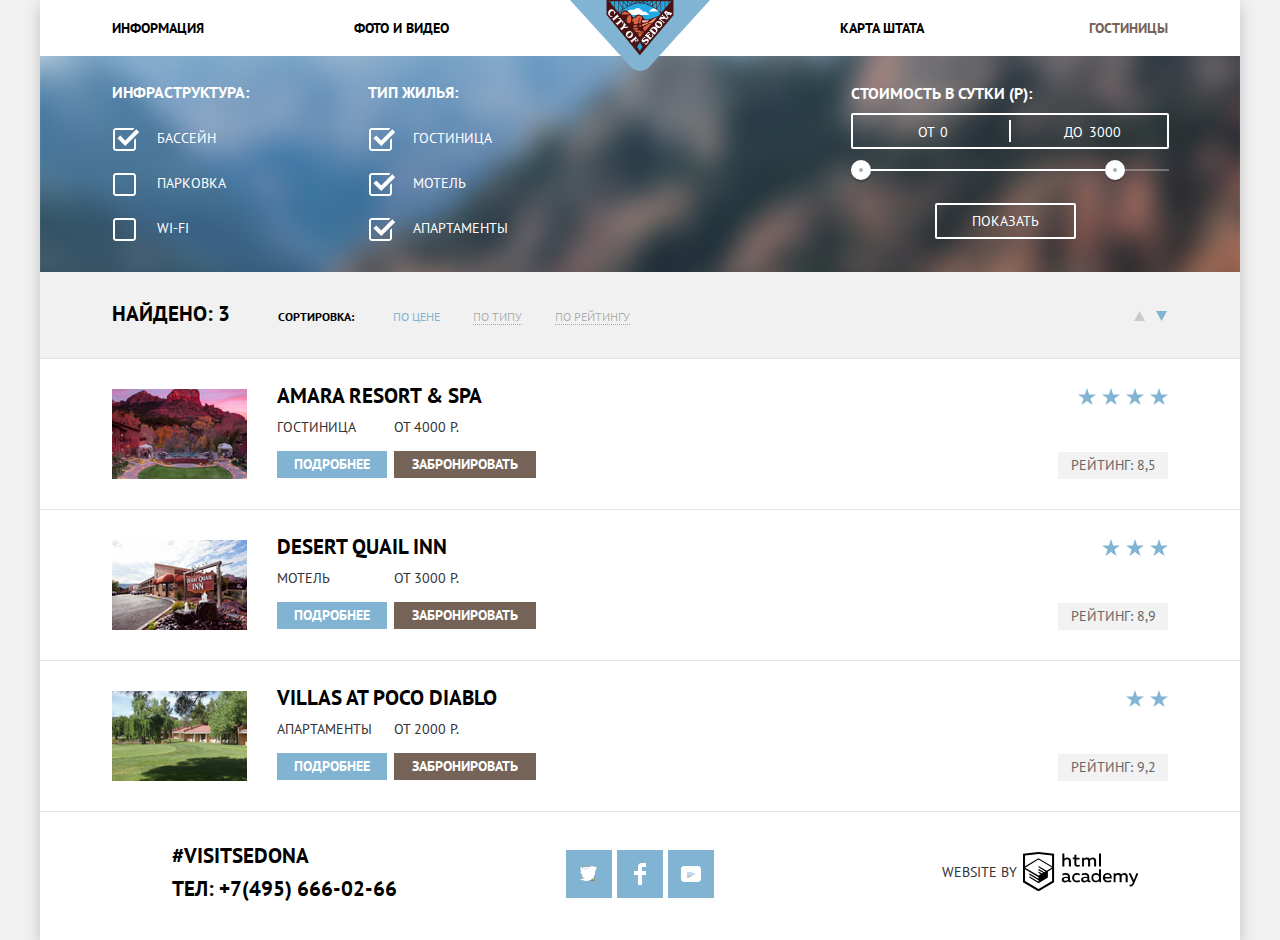
==== commit 50631aed: "финиш" ====
--- a/sedona-hotels.html
+++ b/sedona-hotels.html
@@ -6,7 +6,7 @@
   <title>Отели Седоны</title>
   <link href="https://fonts.googleapis.com/css?family=PT+Sans:400,700&display=swap&subset=cyrillic" rel="stylesheet">
   <link rel="stylesheet" href="css/normalize.css">
-  <link rel="stylesheet" href="css/style.css">
+  <link rel="stylesheet" href="css/style.min.css">
 </head>
 
 <body class="hotels-page">
@@ -121,12 +121,12 @@
           </ul>
         </div>
         <div class="direction">
-          <a class="icon-dir" href="#">
+          <a class="icon-dir" href="#" aria-label="сортировка по возрастанию">
             <svg xmlns="http://www.w3.org/2000/svg" width="11" height="10" viewBox="0 0 11 10">
               <path fill="#231F20" d="M5.5 0L0 10h11z" />
             </svg>
           </a>
-          <a class="icon-dir curent" href="#">
+          <a class="icon-dir curent" href="#" aria-label="сортировка по убыванию">
             <svg xmlns="http://www.w3.org/2000/svg" width="11" height="10" viewBox="0 0 11 10">
               <path fill="#231F20" d="M5.5 10L0 0h11" />
             </svg>
@@ -144,13 +144,16 @@
             <div class="hotel-description">
 
               <div class="hotel-info">
-                <a href="#">
-                  <h3>Amara Resort & Spa</h3>
-                </a>
-                <p><span>ГОСТИНИЦА</span> <span>От 4000 Р.</span></p>
-                <p>
-                  <a class="more-hotel" href="#">Подробнее</a>
-                  <a class="hotel-reservation" href="#">Забронировать</a>
+                <h3 class="hotel-info-title">
+                  <a href="#">Amara Resort & Spa</a>
+                </h3>
+                <p class="more-hotel">
+                  <span>ГОСТИНИЦА</span>
+                  <a href="#">Подробнее</a>
+                </p>
+                <p class="hotel-reservation">
+                  <span>От 4000 Р.</span>
+                  <a href="#">Забронировать</a>
                 </p>
               </div>
 
@@ -172,18 +175,23 @@
           <li class="hotel-item">
             <div class="hotel-description">
               <div class="hotel-info">
-                <a href="#">
-                  <h3>Desert Quail Inn</h3>
-                </a>
-                <p><span>Мотель</span> <span>От 3000 Р.</span></p>
-                <p>
-                  <a class="more-hotel" href="#">Подробнее</a>
-                  <a class="hotel-reservation" href="#">Забронировать</a>
-                </p>
-              </div>
+                <h3 class="hotel-info-title">
+                  <a href="#">Desert Quail Inn</a>
+                </h3>
+                <p class="more-hotel">
+                  <span>Мотель</span>
+                  <a href="#">Подробнее</a>
+                </p>
+                <p class="hotel-reservation">
+                  <span>От 3000 Р.</span>
+                  <a href="#">Забронировать</a>
+                </p>
+              </div>
+
               <img class="hotel-picture" src="img/hotel-picture_2.jpg" width="135" height="90"
                 alt="Мотель Desert Quail Inn">
             </div>
+
             <div class="hotel-raiting">
               <ul>
                 <li class="star"></li>
@@ -197,20 +205,23 @@
           <li class="hotel-item">
             <div class="hotel-description">
               <div class="hotel-info">
-                <a href="#">
-                  <h3>Amara Resort & Spa</h3>
-                </a>
-                <p><span>Апартаменты</span> <span>От 2000 Р.</span></p>
-                <div>
-                  <p>
-                    <a class="more-hotel" href="#l">Подробнее</a>
-                    <a class="hotel-reservation" href="#">Забронировать</a>
-                  </p>
-                </div>
-              </div>
+                <h3 class="hotel-info-title">
+                  <a href="#">Villas at Poco Diablo</a>
+                </h3>
+                <p class="more-hotel">
+                  <span>Апартаменты</span>
+                  <a href="#">Подробнее</a>
+                </p>
+                <p class="hotel-reservation">
+                  <span>От 2000 Р.</span>
+                  <a href="#">Забронировать</a>
+                </p>
+              </div>
+
               <img class="hotel-picture" src="img/hotel-picture_3.jpg" width="135" height="90"
                 alt="Апартаменты Villas at Poco Diablo">
             </div>
+            
             <div class="hotel-raiting">
               <ul>
                 <li class="star"></li>
--- a/css/style.min.css
+++ b/css/style.min.css
@@ -0,0 +1,1628 @@
+/* prefixed by https://autoprefixer.github.io (PostCSS: v7.0.26, autoprefixer: v9.7.3) */
+
+body {
+    font-family: "PT Sans", "Arial", sans-serif;
+    font-size: 14px;
+    line-height: 26px;
+    font-weight: 400;
+    color: #333333;
+    text-transform: uppercase;
+    margin: 0;
+    padding: 0;
+    background-color: #f1f1f1;
+    background-image: url("../img/background-photo.jpg");
+    background-position: top -27px center;
+    background-repeat: no-repeat;
+  }
+  
+  .content-box {
+    -webkit-box-shadow: 0px 5px 15px 0 rgba(0, 1, 1, 0.2);
+            box-shadow: 0px 5px 15px 0 rgba(0, 1, 1, 0.2);
+    width: 1200px;
+    margin: 0 auto;
+    position: relative;
+  }
+  
+  a {
+    text-decoration: none;
+  }
+  
+  .visually-hidden {
+    position: absolute;
+    clip: rect(0 0 0 0);
+    /* width: 1px;
+    height: 1px;
+    margin: -1px; */
+  }
+  
+  
+  /* шапка */
+  
+  .main-header {
+    position: relative;
+  }
+  
+  .main-header-logo {
+    position: absolute;
+    left: 50%;
+    -webkit-transform: translateX(-50%);
+            transform: translateX(-50%);
+    top: 0;
+  }
+  
+  .main-navigation {
+    font-size: 14px;
+    line-height: 26px;
+    font-weight: 700;
+    color: #000000;
+    background-color: #ffffff;
+  }
+  
+  .site-navigation {
+    list-style: none;
+    margin: 0;
+    padding: 0;
+  }
+  
+  .site-navigation a {
+    color: #000000;
+  }
+  
+  .site-navigation .curent {
+    color: #766357;
+  }
+  
+  .site-navigation a:hover {
+    color: #81b3d2;
+  }
+  
+  .site-navigation a:active {
+    color: rgba(0, 0, 0, 0.3);
+  }
+  
+  .site-navigation .curent:hover {
+    color: #766357;
+    cursor: default;
+  }
+  
+  
+  /* основное содержание */
+  
+  .intro {
+    min-height: 216px;
+  
+    text-align: center;
+    background-color: #ffffff;
+    -webkit-box-sizing: border-box;
+            box-sizing: border-box;
+  }
+  
+  .intro h1 {
+    width: 440px;
+    margin: 0 auto;
+    padding: 60px 0 28px;
+  
+    color: #000000;
+    font-size: 21px;
+    line-height: 26px;
+    font-weight: bold;
+  }
+  
+  .intro p {
+    margin: 0 auto;
+  }
+  
+  .welcome {
+    /* background-image: url("../img/welcome.svg"); */
+    margin: 76px auto 79px;
+    width: 459px;
+    height: 353px;
+    background-repeat: no-repeat;
+  }
+  
+  .welcome::after {
+    content: url("../img/polygon.png");
+    /* width: auto;
+  height: 57px; */
+    position: absolute;
+    top: 507px;
+    left: -2px;
+  }
+  
+  
+  /* .welcome-block-bottom {
+    margin: auto;
+    width: 1200px;
+    height: 57px;
+  } */
+  
+  
+  /* Преимущества */
+  
+  
+  
+  .features-list {
+    display: -webkit-box;
+    display: -ms-flexbox;
+    display: flex;
+    -ms-flex-pack: distribute;
+        justify-content: space-around;
+    -webkit-box-align: start;
+        -ms-flex-align: start;
+            align-items: flex-start;
+  
+    text-align: center;
+    line-height: 21px;
+    min-height: 330px;
+    background-color: #ffffff;
+  }
+  
+  .features-list h3 {
+    font-size: 21px;
+    line-height: 21px;
+    width: 150px;
+  
+    margin: 0;
+    padding-top: 31px;
+    padding-bottom: 25px;
+  
+    color: #000000;
+  }
+  
+  .features-list-item {
+    display: -webkit-box;
+    display: -ms-flexbox;
+    display: flex;
+    -webkit-box-orient: vertical;
+    -webkit-box-direction: normal;
+        -ms-flex-direction: column;
+            flex-direction: column;
+    -webkit-box-align: center;
+        -ms-flex-align: center;
+            align-items: center;
+    -webkit-box-pack: center;
+        -ms-flex-pack: center;
+            justify-content: center;
+    -ms-flex-preferred-size: 25%;
+        flex-basis: 25%;
+  
+    margin-top: 58px;
+    /* margin-bottom: 85px; */
+  }
+  
+  .features-list-item:last-of-type h3 {
+    margin-top: -5px;
+  }
+  
+  .features-list-item p {
+    margin: 0;
+  }
+  
+  .features-list-item img {
+    -webkit-box-ordinal-group: 0;
+        -ms-flex-order: -1;
+            order: -1;
+  }
+  
+  .other-features {
+    display: -webkit-box;
+    display: -ms-flexbox;
+    display: flex;
+  
+  
+  
+    text-align: center;
+    line-height: 21px;
+    background-color: #eeeeee;
+  }
+  
+  .other-features-item {
+    width: calc(100% / 3);
+    text-align: center;
+    -webkit-box-sizing: border-box;
+            box-sizing: border-box;
+    padding: 27px 65px 38px 65px;
+    min-height: 256px;
+  }
+  
+  .other-features h3 {
+    display: inline-block;
+    font-size: 21px;
+    line-height: 21px;
+    max-width: 150px;
+    text-align: center;
+  
+    color: #000000;
+  }
+  
+  .other-features-item p {
+    display: block;
+    padding: 0;
+    margin: 0;
+    margin-bottom: 22px;
+  }
+  
+  .search-block {
+    display: block;
+    min-height: 291px;
+  
+  
+    -webkit-box-sizing: border-box;
+  
+  
+            box-sizing: border-box;
+    background-color: #ffffff;
+  }
+  
+  .search-preview {
+    /* position: absolute;
+  
+    top: 55px;
+    left: 50%; */
+  
+    text-align: center;
+    font-size: 14px;
+    line-height: 24px;
+  
+    -webkit-box-sizing: border-box;
+  
+            box-sizing: border-box;
+    padding-top: 49px;
+  
+  
+    /* transform: translateX(-50%); */
+  }
+  
+  .search-preview h2 {
+    font-size: 30px;
+    line-height: 36px;
+    font-weight: 700;
+    color: #000000;
+    margin-top: 0;
+  }
+  
+  .search-preview p {
+    margin: 0 auto;
+    width: 450px;
+  }
+  
+  .search-field {
+    display: block;
+    margin: 47px auto 0;
+    width: 568px;
+    height: 86px;
+    font: inherit;
+    font-size: 21px;
+    line-height: 26px;
+    font-weight: 700;
+    text-transform: uppercase;
+    color: #ffffff;
+  
+    background-color: #766357;
+    border: none;
+  
+    cursor: pointer;
+  }
+  
+  .search-field:hover {
+    background-color: #604e43;
+  
+  }
+  
+  .search-field:active {
+    color: rgba(255, 255, 255, 0.3);
+    background-color: #503e33;
+  }
+  
+  .map-sedona {
+    display: inline-block;
+  
+    background-image: url("../img/map.jpg");
+    width: 1200px;
+    height: 593px;
+  }
+  
+  /* РАЗМЕТКА футер */
+  
+  .main-footer {
+    margin: 0;
+    padding: 4px 0;
+    min-height: 120px;
+    width: 100%;
+    background-color: #ffffff;
+  }
+  
+  .main-footer.home {
+    margin: 0;
+    padding: 0;
+    min-height: 128px;
+    width: 100%;
+    background-color: #ffffff;
+    position: absolute;
+    bottom: 0;
+    opacity: 0.9;
+  }
+  
+  .footer-contacts {
+    font-size: 21px;
+    line-height: 26px;
+    font-weight: 700;
+    color: #000000;
+  }
+  
+  .footer-contacts p {
+    display: block;
+    margin: 0;
+    padding-bottom: 7px;
+  }
+  
+  .footer-contacts a {
+    color: #000000;
+    cursor: pointer;
+  }
+  
+  .footer-contacts a:hover,
+  .footer-contacts a:focus {
+    color: #669ec0;
+  }
+  
+  
+  /* .footer-contacts a:active {
+    color: #bdbbbc;
+  } */
+  
+  
+  .social-icon:hover,
+  .social-icon:focus {
+    background-color: #669ec0;
+  }
+  
+  .social-icon:active {
+    background-color: #5496bd;
+  }
+  
+  .social-icon:active path {
+    opacity: 0.3;
+  }
+  
+  .footer-copyright span {
+    display: block;
+    margin-right: 6px;
+  }
+  
+  .footer-copyright a {
+    width: 115px;
+    height: 41px;
+  }
+  
+  .footer-copyright a:hover path,
+  .footer-copyright a:focus path {
+    fill: #81b3d2;
+  }
+  
+  .footer-copyright a:active path {
+    fill: #bdbbbc;
+  }
+  
+  
+  /* модальное окно */
+  
+  .modal-hotel-search {
+    font-size: 14px;
+    width: 568px;
+    height: 395px;
+    margin: 0 auto;
+    font-weight: 700;
+    background-color: #ffffff;
+    position: absolute;
+    /* left: 50%;
+      transform: translateX(-50%); */
+    left: 316px;
+    bottom: 206px;
+    -webkit-box-shadow: 0px 7px 15px 0 rgba(0, 1, 1, 0.15);
+            box-shadow: 0px 7px 15px 0 rgba(0, 1, 1, 0.15);
+  
+    -webkit-animation: pullDown 0.6s;
+  
+            animation: pullDown 0.6s;
+  }
+  
+  .modal-invisible {
+    display: none;
+  }
+  
+  .modal-error {
+    display: block;
+  
+    -webkit-animation: shake 0.6s;
+  
+            animation: shake 0.6s;
+  }
+  
+  .button-search {
+    cursor: pointer;
+  }
+  
+  .search-hotel-form {
+    padding: 55px;
+    display: -webkit-box;
+    display: -ms-flexbox;
+    display: flex;
+    -webkit-box-orient: vertical;
+    -webkit-box-direction: normal;
+        -ms-flex-direction: column;
+            flex-direction: column;
+    /* align-items: flex-start; */
+  }
+  
+  .search-hotel-form .dates {
+    display: -webkit-box;
+    display: -ms-flexbox;
+    display: flex;
+    -webkit-box-pack: justify;
+        -ms-flex-pack: justify;
+            justify-content: space-between;
+    -webkit-box-align: center;
+        -ms-flex-align: center;
+            align-items: center;
+    margin-bottom: 29px;
+    margin-left: 2px;
+  }
+  
+  .search-hotel-form .input-wrapper {
+    position: relative;
+  }
+  
+  .search-hotel-form .persons {
+    margin-top: 1px;
+    display: -webkit-box;
+    display: -ms-flexbox;
+    display: flex;
+    -webkit-box-pack: justify;
+        -ms-flex-pack: justify;
+            justify-content: space-between;
+    margin-bottom: 54px;
+  }
+  
+  .persons div {
+    display: -webkit-box;
+    display: -ms-flexbox;
+    display: flex;
+    -webkit-box-align: center;
+        -ms-flex-align: center;
+            align-items: center;
+    /* width: 50%; */
+  }
+  
+  .adults-wrap label {
+    margin-right: 41px;
+  }
+  
+  .kids-wrap label {
+    margin-right: 26px;
+  }
+  
+  .persons .adults,
+  .persons .kids {
+    -webkit-box-flex: 1;
+        -ms-flex-positive: 1;
+            flex-grow: 1;
+    display: -webkit-box;
+    display: -ms-flexbox;
+    display: flex;
+    -webkit-box-orient: vertical;
+    -webkit-box-direction: normal;
+        -ms-flex-direction: column;
+            flex-direction: column;
+    -webkit-box-pack: justify;
+        -ms-flex-pack: justify;
+            justify-content: space-between;
+  }
+  
+  .search-hotel-form input {
+    font: inherit;
+    color: #000000;
+    padding: 0;
+    text-transform: uppercase;
+    background-color: #f2f2f2;
+    border: none;
+  }
+  
+  .input-field::-webkit-input-placeholder {
+    color: #000000;
+    opacity: 1;
+  }
+  
+  .input-field::-moz-placeholder {
+    color: #000000;
+    opacity: 1;
+  }
+  
+  .input-field:-ms-input-placeholder {
+    color: #000000;
+    opacity: 1;
+  }
+  
+  .input-field::-ms-input-placeholder {
+    color: #000000;
+    opacity: 1;
+  }
+  
+  .input-field::placeholder {
+    color: #000000;
+    opacity: 1;
+  }
+  
+  .search-hotel-form input[type="text"] {
+    position: relative;
+    -webkit-box-sizing: border-box;
+            box-sizing: border-box;
+    padding-left: 12px;
+    width: 346px;
+    height: 38px;
+  }
+  
+  .search-hotel-form input[type="number"] {
+    width: 38px;
+    height: 38px;
+  }
+  
+  .search-hotel-form input[type="text"]:hover,
+  .search-hotel-form input[type="number"]:hover {
+    background-color: #ebebeb;
+  }
+  
+  .search-hotel-form input[type="text"]:focus {
+    width: 344px;
+    height: 34px;
+    background-color: #ffffff;
+    border: solid 2px #e5e5e5;
+  }
+  
+  .search-hotel-form input[type="number"]:focus {
+    width: 34px;
+    height: 34px;
+    background-color: #ffffff;
+    border: solid 2px #e5e5e5;
+  }
+  
+  .calendar-icon {
+    position: absolute;
+    top: 9px;
+    right: 9px;
+  
+    fill: #cacaca;
+  }
+  
+  .calendar-icon:hover,
+  .calendar-icon:focus {
+    fill: inherit;
+  }
+  
+  .calendar-icon:active {
+    fill: #81b3d2;
+  }
+  
+  /* label[for="adults"] {
+    margin-right: 41px;
+  }
+  
+  label[for="kids"] {
+    padding-right: 12px;
+  } */
+  
+  .search-hotel-form .button-search {
+    width: 458px;
+    height: 58px;
+    font-size: 21px;
+    font-weight: bold;
+    line-height: 1.24;
+    text-align: center;
+    color: #ffffff;
+    background-color: #81b3d2;
+  }
+  
+  .search-hotel-form .button-search:hover {
+    background-color: #669ec0;
+  }
+  
+  .search-hotel-form .button-search:active {
+    color: rgba(255, 255, 255, 0.3);
+    background-color: #5496bd;
+  }
+  
+  .persons {
+    position: relative;
+  }
+  
+  .persons input {
+    text-align: center;
+  }
+  
+  .regulate {
+    position: relative;
+  
+    width: 38px;
+    height: 38px;
+    padding: 0;
+    background-color: #f2f2f2;
+    border: none;
+    cursor: pointer;
+  }
+  
+  /* МОЗИЛА */
+  input[type='number'] {
+    -moz-appearance: textfield;
+  }
+  
+  /* ХРОМ */
+  input[type="number"]::-webkit-outer-spin-button,
+  input[type="number"]::-webkit-inner-spin-button {
+    -webkit-appearance: none;
+    margin: 0;
+  }
+  
+  /* ДРУГИЕ */
+  input[type=number]::-webkit-inner-spin-button,
+  input[type=number]::-webkit-outer-spin-button {
+    -webkit-appearance: none;
+    margin: 0;
+  }
+  
+  .regulate.less::after {
+    content: "";
+    position: absolute;
+    top: 18px;
+    left: 14px;
+    /* transform: translateX(-50%);
+    transform: translateY(-50%); */
+    width: 12px;
+    height: 3px;
+    background-color: #a9a9a9;
+  }
+  
+  .regulate.more::before,
+  .regulate.more::after {
+    content: "";
+    position: absolute;
+    top: 18px;
+    left: 12px;
+    /* transform: translateX(-50%);
+    transform: translateY(-50%); */
+    width: 11px;
+    height: 3px;
+    background-color: #a6a6a6;
+  }
+  
+  .regulate.more::after {
+    -webkit-transform: rotate(90deg);
+            transform: rotate(90deg);
+  }
+  
+  .regulate.less:hover::after,
+  .regulate.more:hover::before,
+  .regulate.more:hover::after {
+    background-color: black;
+  }
+  
+  .regulate.less:active::after,
+  .regulate.more:active::before,
+  .regulate.more:active::after {
+    background-color: #81b3d2;
+  }
+  
+  
+  /* Каталог отелей */
+  
+  .hotels-page {
+    background-image: none;
+  }
+  
+  .hotel-list {
+    list-style: none;
+    margin: 0;
+    padding: 0;
+    border-top: 1px solid #e5e5e5;
+    background-color: #ffffff;
+  }
+  
+  .hotel-item {
+    display: -webkit-box;
+    display: -ms-flexbox;
+    display: flex;
+    -webkit-box-pack: justify;
+        -ms-flex-pack: justify;
+            justify-content: space-between;
+    padding: 30px 72px;
+    -webkit-box-sizing: border-box;
+            box-sizing: border-box;
+    border-bottom: 1px solid #e5e5e5;
+  }
+  
+  .hotel-description {
+    display: -webkit-box;
+    display: -ms-flexbox;
+    display: flex;
+  }
+  
+  .hotel-description img {
+    display: block;
+    -webkit-box-ordinal-group: 0;
+        -ms-flex-order: -1;
+            order: -1;
+  }
+  
+  .hotel-info {
+    margin-left: 30px;
+  }
+  
+  .hotel-info-title {
+    margin: 0;
+    margin-top: -6px;
+  }
+  
+  .hotel-info-title a {
+    font-size: 21px;
+    line-height: 26px;
+    color: #000000;
+    margin: 0;
+  }
+  
+  .hotel-info-title a:hover {
+    color: #81b3d2;
+  }
+  
+  .hotel-info-title a:active {
+    color: rgba(0, 0, 0, 0.3);
+  }
+  
+  .hotel-list .hotel-picture {
+    width: 135px;
+    height: 90px;
+    /* margin-right: 30px; */
+  }
+  
+  .more-hotel,
+  .hotel-reservation {
+    display: inline-block;
+    margin: 0;
+    margin-top: 4px;
+    margin-right: 3px;
+  }
+  
+  .more-hotel span,
+  .more-hotel a,
+  .hotel-reservation span,
+  .hotel-reservation a {
+    display: block;
+  }
+  
+  .more-hotel a {
+    width: 110px;
+    height: 27px;
+    text-align: center;
+    font: inherit;
+    color: #ffffff;
+    font-weight: 700;
+    background-color: #81b3d2;
+    margin-top: 11px;
+  }
+  
+  .more-hotel a:hover,
+  .more-hotel a:focus {
+    background-color: #669ec0;
+  }
+  
+  .more-hotel a:active {
+    color: rgba(255, 255, 255, 0.3);
+    background-color: #5496bd;
+  }
+  
+  .hotel-reservation a {
+    width: 142px;
+    height: 27px;
+    text-align: center;
+    font: inherit;
+    color: #ffffff;
+    font-weight: 700;
+    background-color: #766357;
+    margin-top: 11px;
+  }
+  
+  .hotel-reservation a:hover,
+  .hotel-reservation a:focus {
+    background-color: #604e43;
+  }
+  
+  .hotel-reservation a:active {
+    color: rgba(255, 255, 255, 0.3);
+    background-color: #503e33;
+  }
+  
+  .hotel-raiting {
+    display: -webkit-box;
+    display: -ms-flexbox;
+    display: flex;
+    -webkit-box-orient: vertical;
+    -webkit-box-direction: normal;
+        -ms-flex-direction: column;
+            flex-direction: column;
+    -webkit-box-pack: justify;
+        -ms-flex-pack: justify;
+            justify-content: space-between;
+    /* align-items: flex-end; */
+  }
+  
+  .hotel-raiting ul {
+    display: block;
+    list-style: none;
+    padding: 0;
+    text-align: right;
+    margin-top: -2px;
+  }
+  
+  .star {
+    display: inline-block;
+  
+    background-image: url("../img/star.svg");
+    width: 18px;
+    height: 17px;
+    margin-left: 2px;
+  }
+  
+  .rating-result {
+    width: 110px;
+    height: 27px;
+    color: #666666;
+    text-align: center;
+    background-color: #f2f2f2;
+    margin: 0;
+  }
+  
+  /* Фильтры */
+  
+  .filters {
+    background-image: url("../img/filter-background.jpg");
+    background-position: center;
+    background-repeat: no-repeat;
+  }
+  
+  .infrastructure,
+  .housing {
+    border: none;
+  }
+  
+  .infrastructure ul,
+  .housing ul {
+    list-style: none;
+    line-height: 21px;
+    color: #ffffff;
+  }
+  
+  .infrastructure legend,
+  .housing legend,
+  .filter-range-title {
+    color: #ffffff;
+    font-size: 16px;
+    line-height: 21px;
+    font-weight: bold;
+  }
+  
+  
+  /* .price-controls {
+    line-height: 21px;
+    color: #ffffff;
+  }
+  
+  .price-controls input,
+  .filter-range button {
+    font: inherit;
+    text-transform: uppercase;
+    color: #ffffff;
+  
+    border: 2px solid white;
+    background-color: transparent;
+  }
+  
+  .filter-range button:hover {
+    color: #000000;
+    border: solid 2px #ffffff;
+    background-color: #ffffff;
+  } */
+  
+  
+  /* Сортировка */
+  
+  .sorting h3 {
+    font-size: 12px;
+    line-height: 18px;
+    color: #000000;
+  }
+  
+  .sorting p {
+    font-size: 21px;
+    line-height: 26px;
+    font-weight: bold;
+    color: #000000;
+  }
+  
+  .sorting ul {
+    list-style: none;
+    font-size: 12px;
+    line-height: 18px;
+  }
+  
+  .sort-block {
+    /* text-decoration: underline dotted #81b3d2; */
+    border-bottom: 1px dotted #81b3d2;
+    color: rgba(0, 0, 0, 0.3);
+  }
+  
+  .sort-block:hover {
+    border-bottom: 1px dotted #81b3d2;
+    color: #81b3d2;
+  }
+  
+  .sort-list .curent:hover {
+    cursor: default;
+  }
+  
+  .sort-list .sort-block:active {
+    border-bottom: none;
+    color: #000000;
+  }
+  
+  .sort-list .curent,
+  .sort-list .curent:active,
+  .sort-block:focus {
+    border-bottom: none;
+    color: #81b3d2;
+  }
+  
+  .icon-dir {
+    margin-left: 7px;
+  }
+  
+  .icon-dir path {
+    fill: #cacaca;
+  }
+  
+  .icon-dir:hover path,
+  .icon-dir:focus path {
+    fill: #231F20;
+  }
+  
+  .direction .curent:hover {
+    cursor: default;
+  }
+  
+  .direction .curent path,
+  .icon-dir:active path {
+    fill: #81b3d2;
+  }
+  
+  
+  /* СЕТКА главной */
+  
+  .site-navigation {
+    display: -webkit-box;
+    display: -ms-flexbox;
+    display: flex;
+    -webkit-box-orient: horizontal;
+    -webkit-box-direction: normal;
+        -ms-flex-direction: row;
+            flex-direction: row;
+    -webkit-box-pack: justify;
+        -ms-flex-pack: justify;
+            justify-content: space-between;
+    -webkit-box-align: center;
+        -ms-flex-align: center;
+            align-items: center;
+    min-height: 56px;
+  }
+  
+  .site-navigation li {
+    -ms-flex-preferred-size: 239px;
+        flex-basis: 239px;
+  }
+  
+  .site-navigation li:nth-child(1) {
+    text-align: left;
+    padding-left: 72px;
+  }
+  
+  .site-navigation li:nth-child(2) {
+    text-align: left;
+    padding-left: 73px;
+  }
+  
+  .site-navigation li:nth-child(3) {
+    text-align: right;
+    padding-right: 75px;
+  }
+  
+  .site-navigation li:nth-child(4) {
+    text-align: right;
+    padding-right: 72px;
+  }
+  
+  .site-navigation li:nth-child(2) {
+    margin-right: 233px;
+  }
+  
+  /* CЕТКА преимуществ */
+  
+  .features {
+    display: -webkit-box;
+    display: -ms-flexbox;
+    display: flex;
+    -webkit-box-orient: vertical;
+    -webkit-box-direction: normal;
+        -ms-flex-direction: column;
+            flex-direction: column;
+  }
+  
+  
+  
+  .feature-item {
+    display: -webkit-box;
+    display: -ms-flexbox;
+    display: flex;
+    -ms-flex-pack: distribute;
+        justify-content: space-around;
+    -webkit-box-align: center;
+        -ms-flex-align: center;
+            align-items: center;
+    min-height: 256px;
+  }
+  
+  .feature-item.reverse img {
+    -webkit-box-ordinal-group: 0;
+        -ms-flex-order: -1;
+            order: -1;
+  }
+  
+  .feature-description {
+    text-align: center;
+    line-height: 21px;
+    width: 400px;
+    padding: 45px 0 60px;
+    color: #ffffff;
+    background-color: #81b3d2;
+  }
+  
+  .feature-description {
+    display: -webkit-box;
+    display: -ms-flexbox;
+    display: flex;
+    -webkit-box-orient: vertical;
+    -webkit-box-direction: normal;
+        -ms-flex-direction: column;
+            flex-direction: column;
+    -webkit-box-pack: start;
+        -ms-flex-pack: start;
+            justify-content: flex-start;
+    -webkit-box-align: center;
+        -ms-flex-align: center;
+            align-items: center;
+    min-height: 256px;
+    -webkit-box-sizing: border-box;
+            box-sizing: border-box;
+  }
+  
+  .feature-description h3 {
+    width: 50%;
+    font-size: 21px;
+    line-height: 21px;
+    font-weight: 700;
+    margin: 0;
+  }
+  
+  .feature-description p {
+    margin: 0;
+    margin-top: 23px;
+    width: 300px;
+  }
+  
+  .feature-item.reverse p {
+    width: 320px;
+  }
+  
+  .feature-description img {
+    display: block;
+  }
+  
+  /* СЕТКА футер */
+  
+  .main-footer {
+    display: -webkit-box;
+    display: -ms-flexbox;
+    display: flex;
+    -webkit-box-pack: justify;
+        -ms-flex-pack: justify;
+            justify-content: space-between;
+    -webkit-box-align: center;
+        -ms-flex-align: center;
+            align-items: center;
+  }
+  
+  .footer-contacts {
+    display: -webkit-box;
+    display: -ms-flexbox;
+    display: flex;
+    -webkit-box-orient: vertical;
+    -webkit-box-direction: normal;
+        -ms-flex-direction: column;
+            flex-direction: column;
+    /* align-items: stretch; */
+    /* justify-content: center; */
+    margin-left: 132px;
+  }
+  
+  .footer-social ul {
+    list-style: none;
+    display: -webkit-box;
+    display: -ms-flexbox;
+    display: flex;
+    -ms-flex-wrap: wrap;
+        flex-wrap: wrap;
+    -webkit-box-pack: center;
+        -ms-flex-pack: center;
+            justify-content: center;
+    width: 150px;
+  
+    margin-right: 100px;
+  }
+  
+  .footer-social li {
+    margin-bottom: 5px;
+    margin-right: 5px;
+  }
+  
+  .footer-social li:nth-child(3n) {
+    margin-right: 0;
+  }
+  
+  .social-icon {
+    display: -webkit-box;
+    display: -ms-flexbox;
+    display: flex;
+    -webkit-box-align: center;
+        -ms-flex-align: center;
+            align-items: center;
+    -webkit-box-pack: center;
+        -ms-flex-pack: center;
+            justify-content: center;
+    width: 46px;
+    height: 48px;
+    background-color: #81b3d2;
+  }
+  
+  .footer-copyright {
+    display: -webkit-box;
+    display: -ms-flexbox;
+    display: flex;
+    -webkit-box-align: center;
+        -ms-flex-align: center;
+            align-items: center;
+    margin-right: 102px;
+    margin-bottom: 22px;
+  }
+  
+  
+  /* Сетка внутренней страницы */
+  
+  
+  
+  /* СЕТКА фильтров */
+  
+  .filters {
+    display: -webkit-box;
+    display: -ms-flexbox;
+    display: flex;
+    /* justify-content: space-between; */
+    -webkit-box-align: start;
+        -ms-flex-align: start;
+            align-items: flex-start;
+  }
+  
+  .filters fieldset {
+    padding: 0;
+    margin: 26px 119px 33px 72px;
+  }
+  
+  .filters fieldset:last-of-type {
+    margin-left: 0;
+  }
+  
+  .filters legend {
+    margin-bottom: 25px;
+  }
+  
+  .filters ul {
+    margin: 0;
+    padding: 0;
+  }
+  
+  .filter-option {
+    margin-bottom: 24px;
+    padding-left: 45px;
+    /* box-shadow: 0 0 0 3px red; */
+  }
+  
+  .filter-option:last-of-type {
+    margin-bottom: 0;
+  }
+  
+  .filter-option label {
+    position: relative;
+    display: block;
+    cursor: pointer;
+    -webkit-user-select: none;
+       -moz-user-select: none;
+        -ms-user-select: none;
+            user-select: none;
+  }
+  
+  .filter-input+.checkbox-indicator {
+    position: absolute;
+    width: 23px;
+    height: 23px;
+    margin-left: -44px;
+    background-image: url("../img/checkbox-off.svg");
+    background-repeat: no-repeat;
+  }
+  
+  .filter-input:checked+.checkbox-indicator {
+    position: absolute;
+    width: 27px;
+    height: 23px;
+    margin-left: -44px;
+    background-image: url("../img/checkbox-on.svg");
+    background-repeat: no-repeat;
+  }
+  
+  .filter-input+.checkbox-indicator:hover,
+  .filter-input:checked+.checkbox-indicator:focus {
+    color: #ffffff;
+  }
+  
+  .filter-input:disabled+.checkbox-indicator {
+    position: absolute;
+    width: 23px;
+    height: 23px;
+    margin-left: -45px;
+    background-image: url("../img/checkbox-off-disabled.svg");
+    background-repeat: no-repeat;
+  }
+  
+  .filter-input:checked:disabled+.checkbox-indicator {
+    position: absolute;
+    width: 27px;
+    height: 23px;
+    margin-left: -45px;
+    background-image: url("../img/checkbox-on-disabled.svg");
+    background-repeat: no-repeat;
+  }
+  
+  .filter-range {
+    margin-left: auto;
+    margin-right: 71px;
+    margin-bottom: 7px;
+    width: 318px;
+    color: #ffffff;
+    text-transform: uppercase;
+    -ms-flex-item-align: center;
+        -ms-grid-row-align: center;
+        align-self: center;
+  }
+  
+  .filter-range-title {
+    margin-bottom: 9px;
+    font-weight: 600;
+    font-size: 16px;
+    line-height: 21px;
+  }
+  
+  .price-controls {
+    position: relative;
+    height: 32px;
+    margin-bottom: 20px;
+    font-size: 0;
+    border: 2px solid #ffffff;
+    border-radius: 2px;
+  }
+  
+  .price-controls::after {
+    content: "";
+    position: absolute;
+    top: 50%;
+    left: 50%;
+    width: 2px;
+    height: 22px;
+    background: #ffffff;
+    -webkit-transform: translate(-50%, -50%);
+            transform: translate(-50%, -50%);
+  }
+  
+  .price-controls label {
+    display: inline-block;
+    font-size: 14px;
+    line-height: 38px;
+    vertical-align: top;
+    cursor: pointer;
+  }
+  
+  .price-controls .min-price {
+    width: 90px;
+    padding-left: 65px;
+    margin-top: -3px;
+  }
+  
+  .price-controls .max-price {
+    width: 90px;
+    padding-left: 56px;
+    margin-top: -3px;
+  }
+  
+  .price-controls input {
+    width: 50px;
+    margin: 0;
+    color: inherit;
+    font: inherit;
+    background: none;
+    border: none;
+  }
+  
+  .range-controls {
+    position: relative;
+    margin-bottom: 32px;
+  }
+  
+  .range-controls .scale {
+    height: 2px;
+    background: rgba(255, 255, 255, 0.3);
+  }
+  
+  .range-controls .bar {
+    width: 80%;
+    height: 2px;
+    background: #ffffff;
+  }
+  
+  .range-toggle {
+    position: absolute;
+    top: -9px;
+    width: 4px;
+    height: 4px;
+    background: #ababab;
+    border: 8px solid #ffffff;
+    border-radius: 50%;
+    -webkit-box-shadow: 0 2px 1px 0 rgba(0, 1, 1, 0.2);
+            box-shadow: 0 2px 1px 0 rgba(0, 1, 1, 0.2);
+    cursor: pointer;
+  }
+  
+  .range-toggle-min {
+    left: 0;
+  }
+  
+  .range-toggle-max {
+    left: 80%;
+  }
+  
+  .range-toggle:hover {
+    top: -10px;
+    border: 9px solid #ffffff;
+  }
+  
+  .btn-transparent {
+    display: block;
+    margin: 0 auto;
+    margin-left: 84px;
+    padding: 6px 35px;
+    font-size: 14px;
+    line-height: 20px;
+    color: #ffffff;
+    text-transform: uppercase;
+    background: transparent;
+    border: 2px solid #ffffff;
+    border-radius: 2px;
+    cursor: pointer;
+  }
+  
+  .btn-transparent:hover,
+  .btn-transparent:focus {
+    color: #000000;
+    background: #ffffff;
+  }
+  
+  
+  /* СЕТКА сортировки */
+  
+  .sorting {
+    display: -webkit-box;
+    display: -ms-flexbox;
+    display: flex;
+    -webkit-box-orient: horizontal;
+    -webkit-box-direction: normal;
+        -ms-flex-direction: row;
+            flex-direction: row;
+    -webkit-box-pack: start;
+        -ms-flex-pack: start;
+            justify-content: flex-start;
+    -webkit-box-align: baseline;
+        -ms-flex-align: baseline;
+            align-items: baseline;
+    margin: 29px 0;
+  }
+  
+  .sorting p {
+    /* display: inline-block; */
+    margin: 0;
+    margin-left: 72px;
+    margin-right: 50px;
+  }
+  
+  .sort-list {
+    display: -webkit-box;
+    display: -ms-flexbox;
+    display: flex;
+    -webkit-box-flex: 1;
+        -ms-flex-positive: 1;
+            flex-grow: 1;
+  }
+  
+  .sort-list h3 {
+    margin: 0;
+    margin-left: -2px;
+  }
+  
+  .sort-list ul {
+    display: -webkit-box;
+    display: -ms-flexbox;
+    display: flex;
+    margin: 0;
+    margin-left: -1px;
+  }
+  
+  .sort-list li {
+    margin-right: 33px;
+  }
+  
+  .sorting .direction {
+    /* display: inline-block; */
+    margin-right: 73px;
+    /* margin-left: auto; */
+  }
+  
+  
+  
+  /* АНИМАЦИИ */
+  
+  @-webkit-keyframes pullDown {
+    0% {
+      -webkit-transform: scaleY(0.1);
+              transform: scaleY(0.1);
+    }
+  
+    40% {
+      -webkit-transform: scaleY(1.02);
+              transform: scaleY(1.02);
+    }
+  
+    60% {
+      -webkit-transform: scaleY(0.98);
+              transform: scaleY(0.98);
+    }
+  
+    80% {
+      -webkit-transform: scaleY(1.01);
+              transform: scaleY(1.01);
+    }
+  
+    100% {
+      -webkit-transform: scaleY(0.98);
+              transform: scaleY(0.98);
+    }
+  
+    80% {
+      -webkit-transform: scaleY(1.01);
+              transform: scaleY(1.01);
+    }
+  
+    100% {
+      -webkit-transform: scaleY(1);
+              transform: scaleY(1);
+    }
+  }
+  
+  @keyframes pullDown {
+    0% {
+      -webkit-transform: scaleY(0.1);
+              transform: scaleY(0.1);
+    }
+  
+    40% {
+      -webkit-transform: scaleY(1.02);
+              transform: scaleY(1.02);
+    }
+  
+    60% {
+      -webkit-transform: scaleY(0.98);
+              transform: scaleY(0.98);
+    }
+  
+    80% {
+      -webkit-transform: scaleY(1.01);
+              transform: scaleY(1.01);
+    }
+  
+    100% {
+      -webkit-transform: scaleY(0.98);
+              transform: scaleY(0.98);
+    }
+  
+    80% {
+      -webkit-transform: scaleY(1.01);
+              transform: scaleY(1.01);
+    }
+  
+    100% {
+      -webkit-transform: scaleY(1);
+              transform: scaleY(1);
+    }
+  }
+  
+  @-webkit-keyframes shake {
+  
+    0%,
+    100% {
+      -webkit-transform: translateX(0);
+              transform: translateX(0);
+    }
+  
+    10%,
+    30%,
+    50%,
+    70%,
+    90% {
+      -webkit-transform: translateX(-10px);
+              transform: translateX(-10px);
+    }
+  
+    20%,
+    40%,
+    60%,
+    80% {
+      -webkit-transform: translateX(10px);
+              transform: translateX(10px);
+    }
+  }
+  
+  @keyframes shake {
+  
+    0%,
+    100% {
+      -webkit-transform: translateX(0);
+              transform: translateX(0);
+    }
+  
+    10%,
+    30%,
+    50%,
+    70%,
+    90% {
+      -webkit-transform: translateX(-10px);
+              transform: translateX(-10px);
+    }
+  
+    20%,
+    40%,
+    60%,
+    80% {
+      -webkit-transform: translateX(10px);
+              transform: translateX(10px);
+    }
+  }
+  